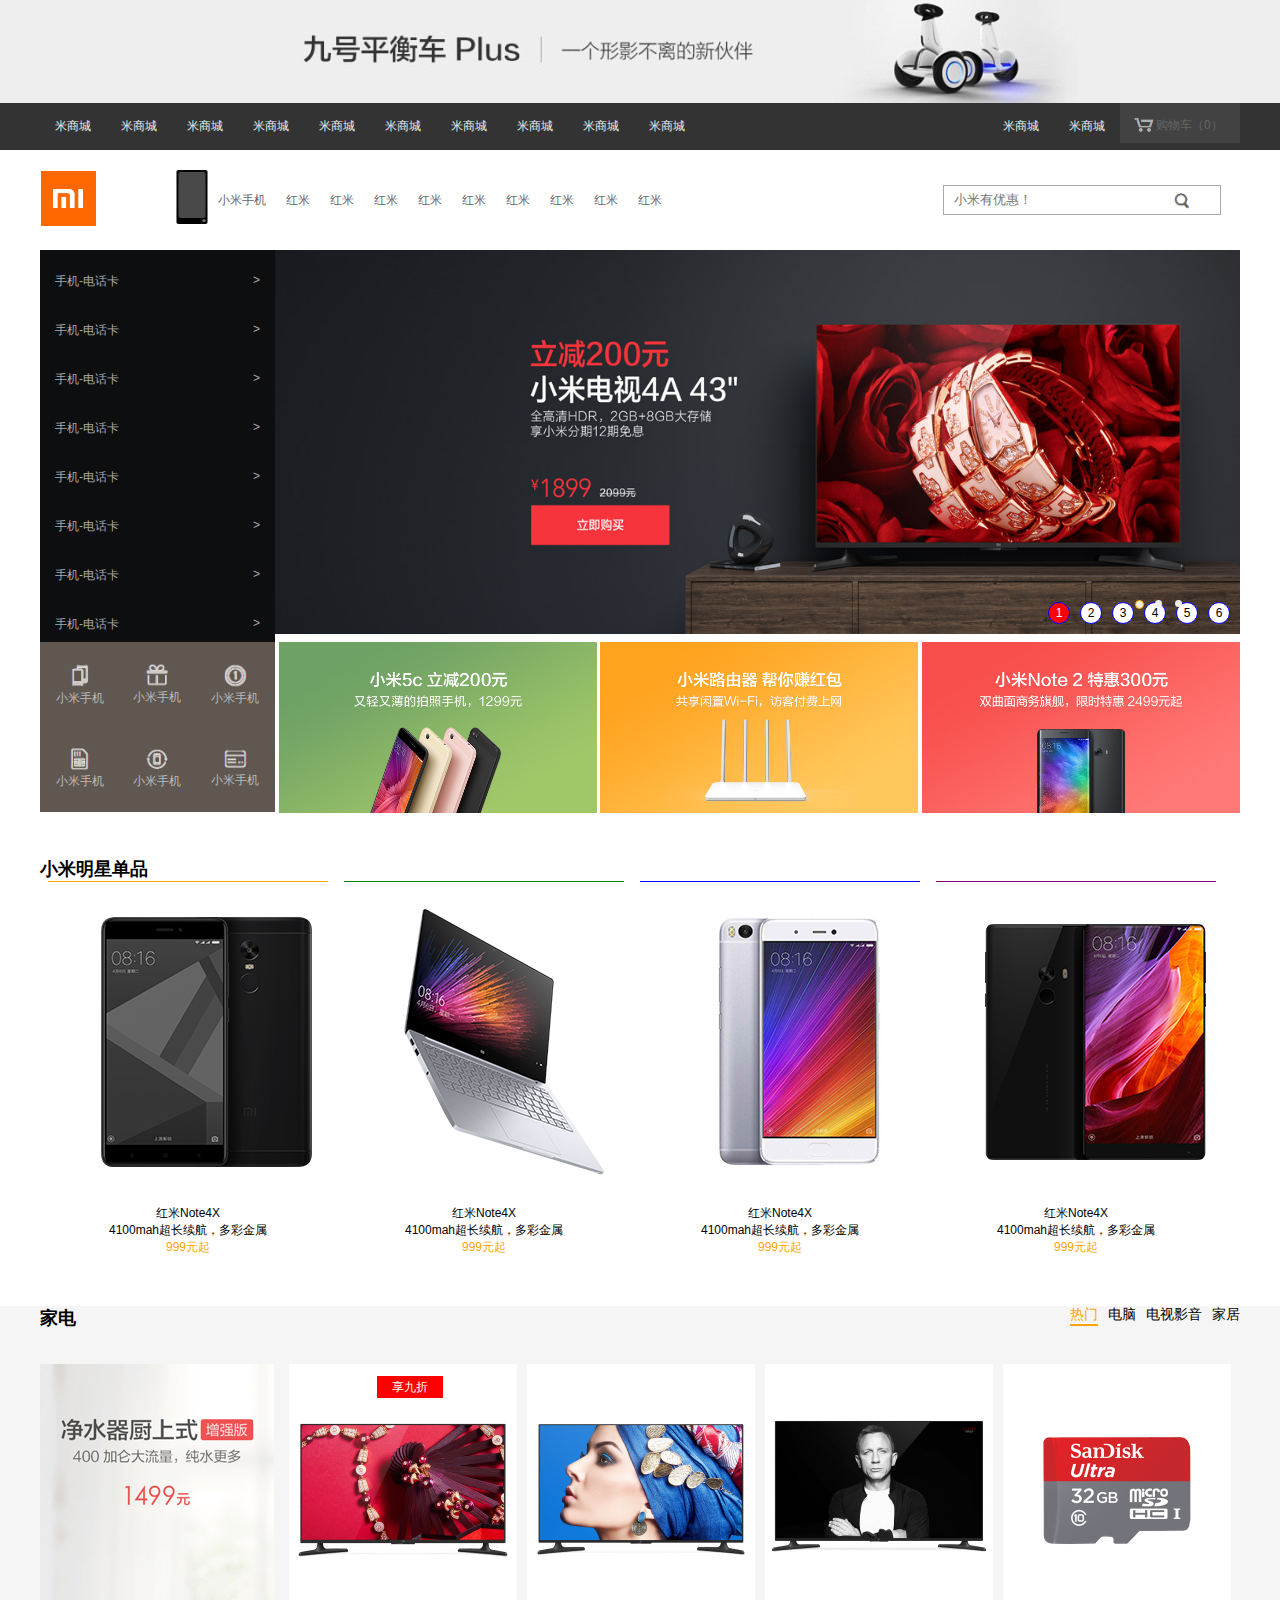
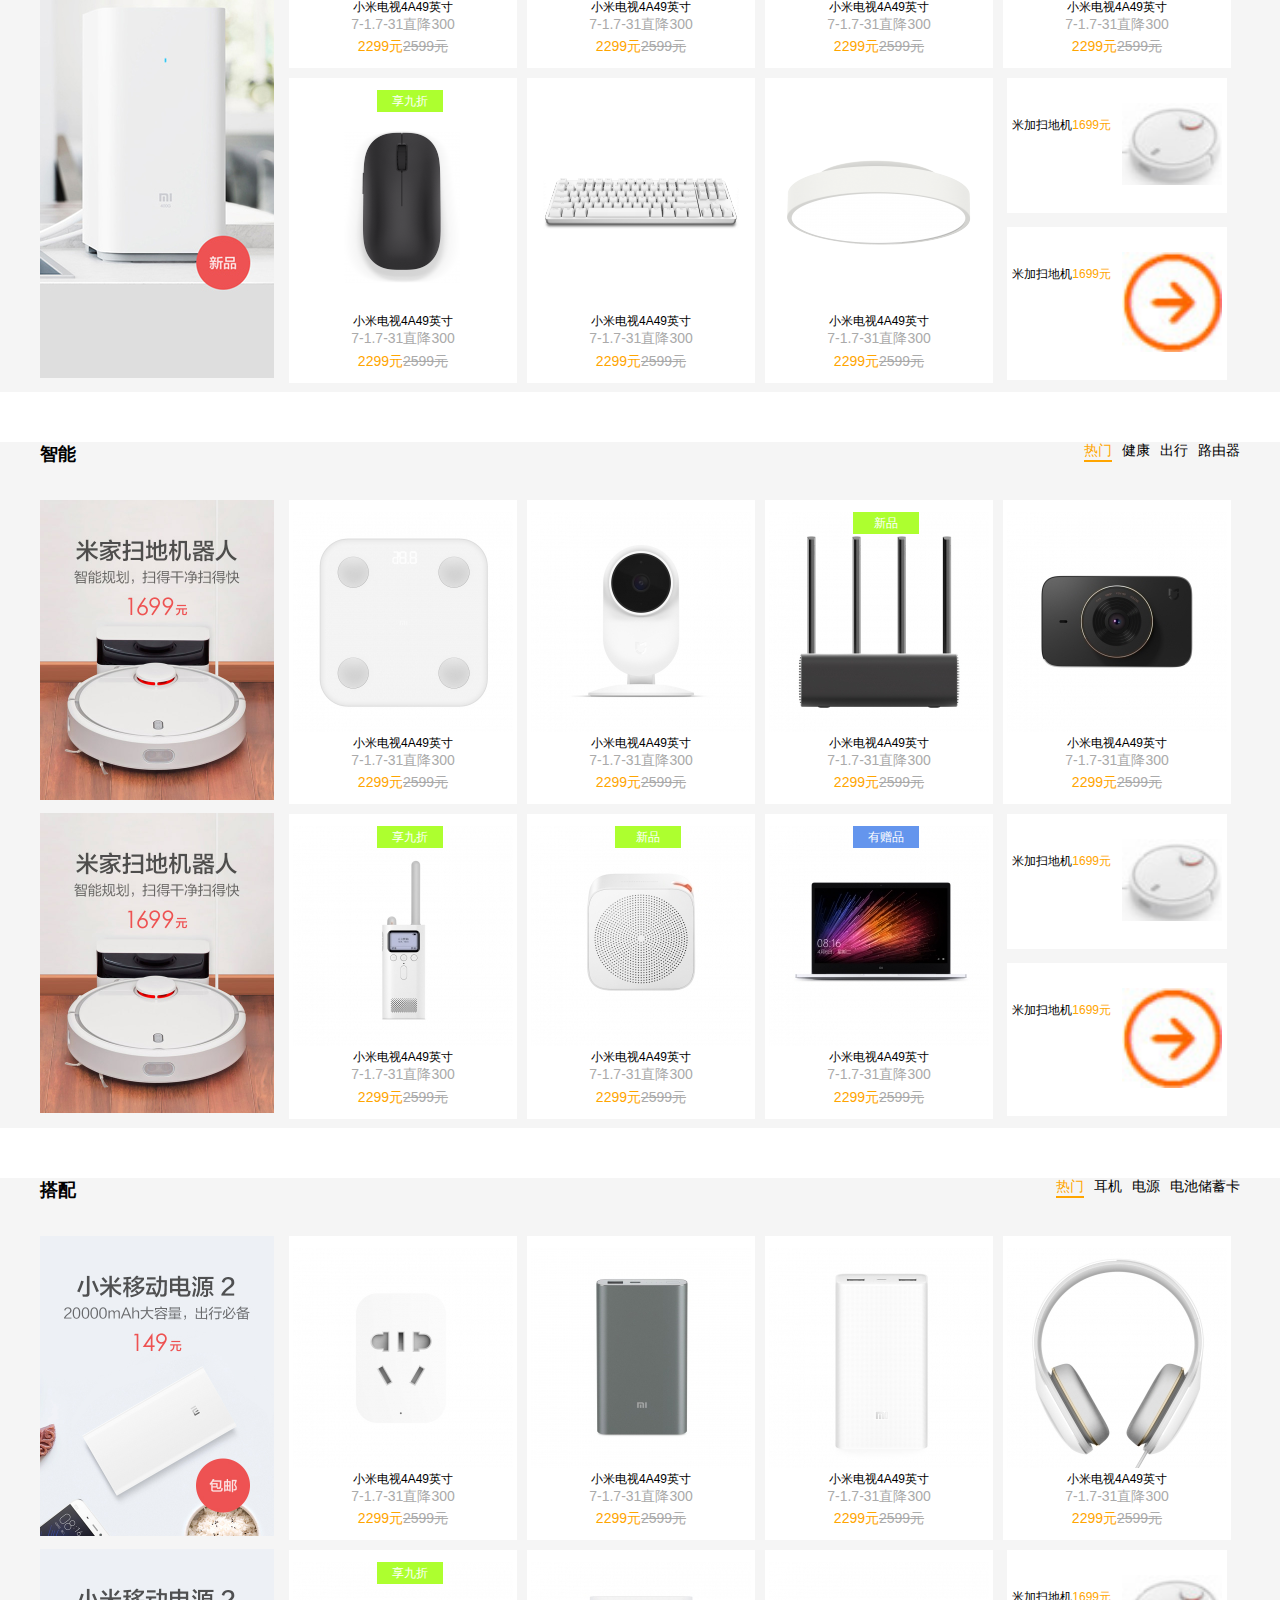
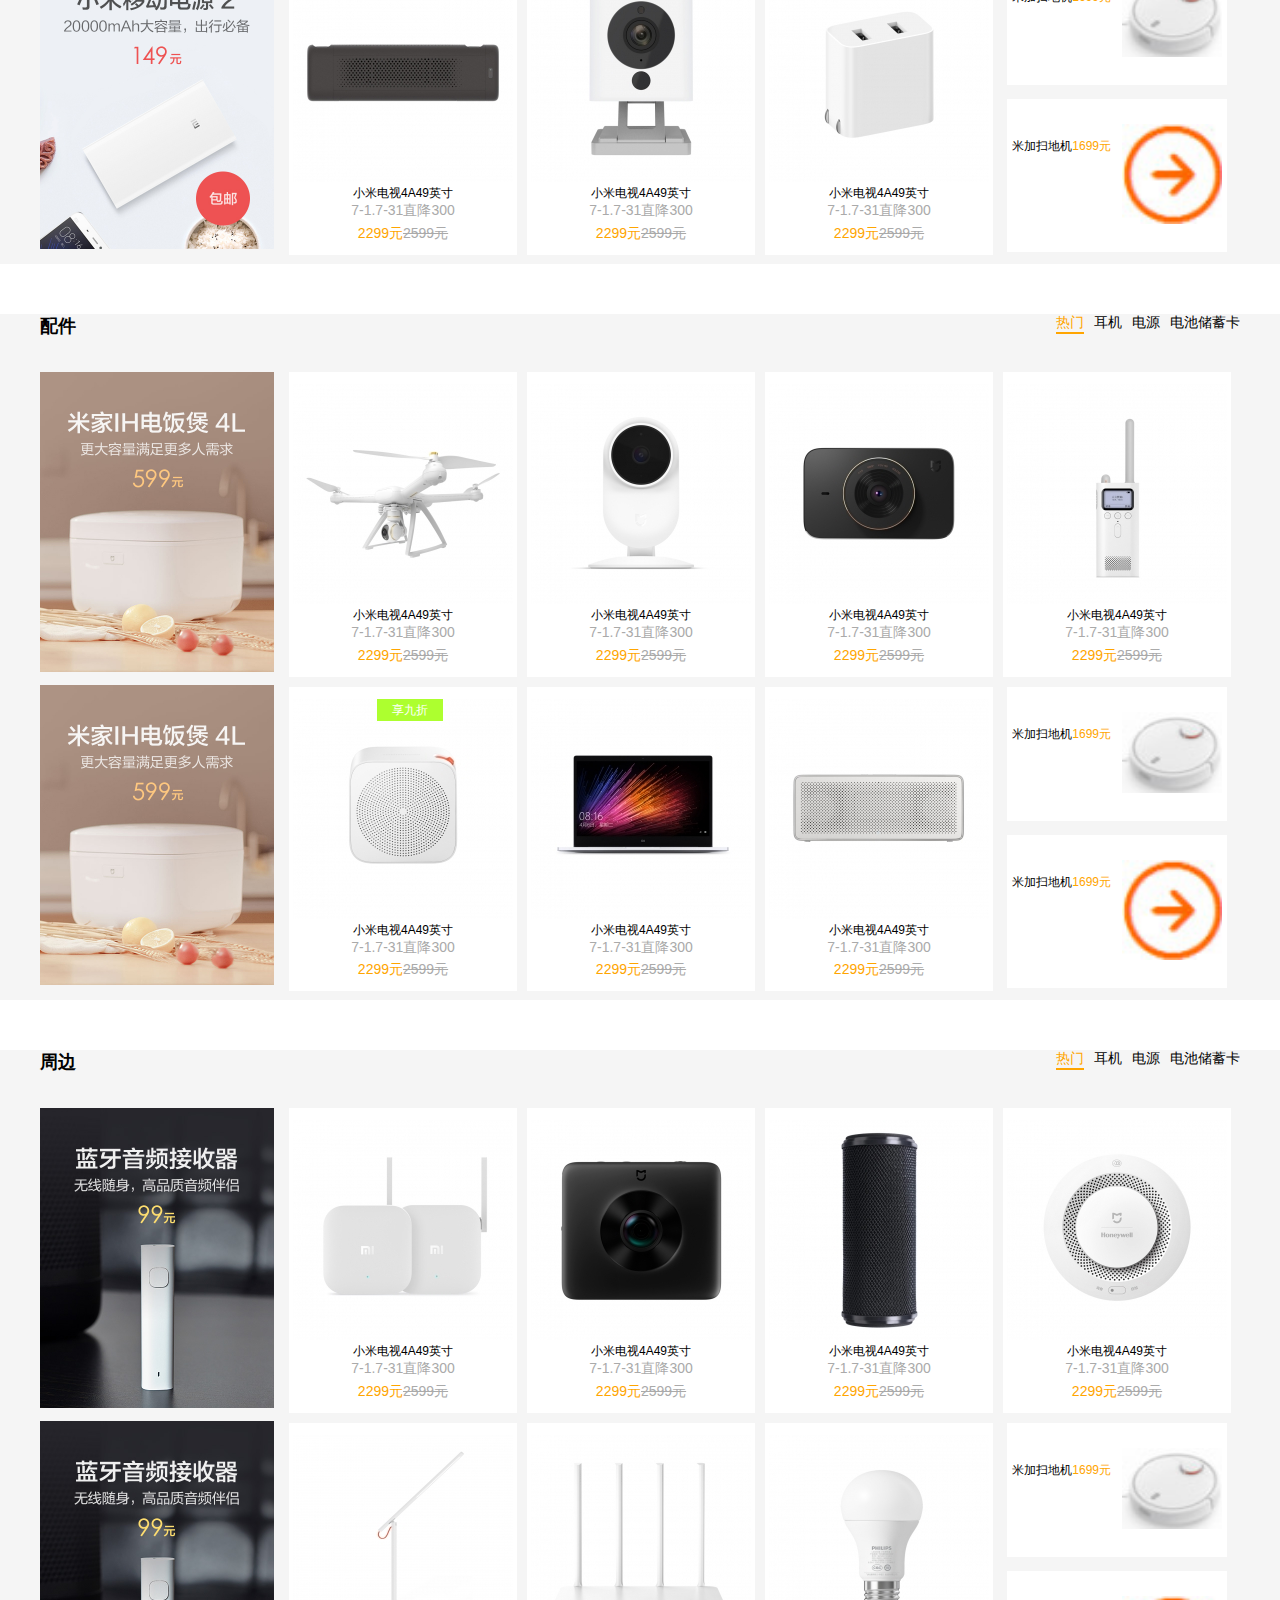
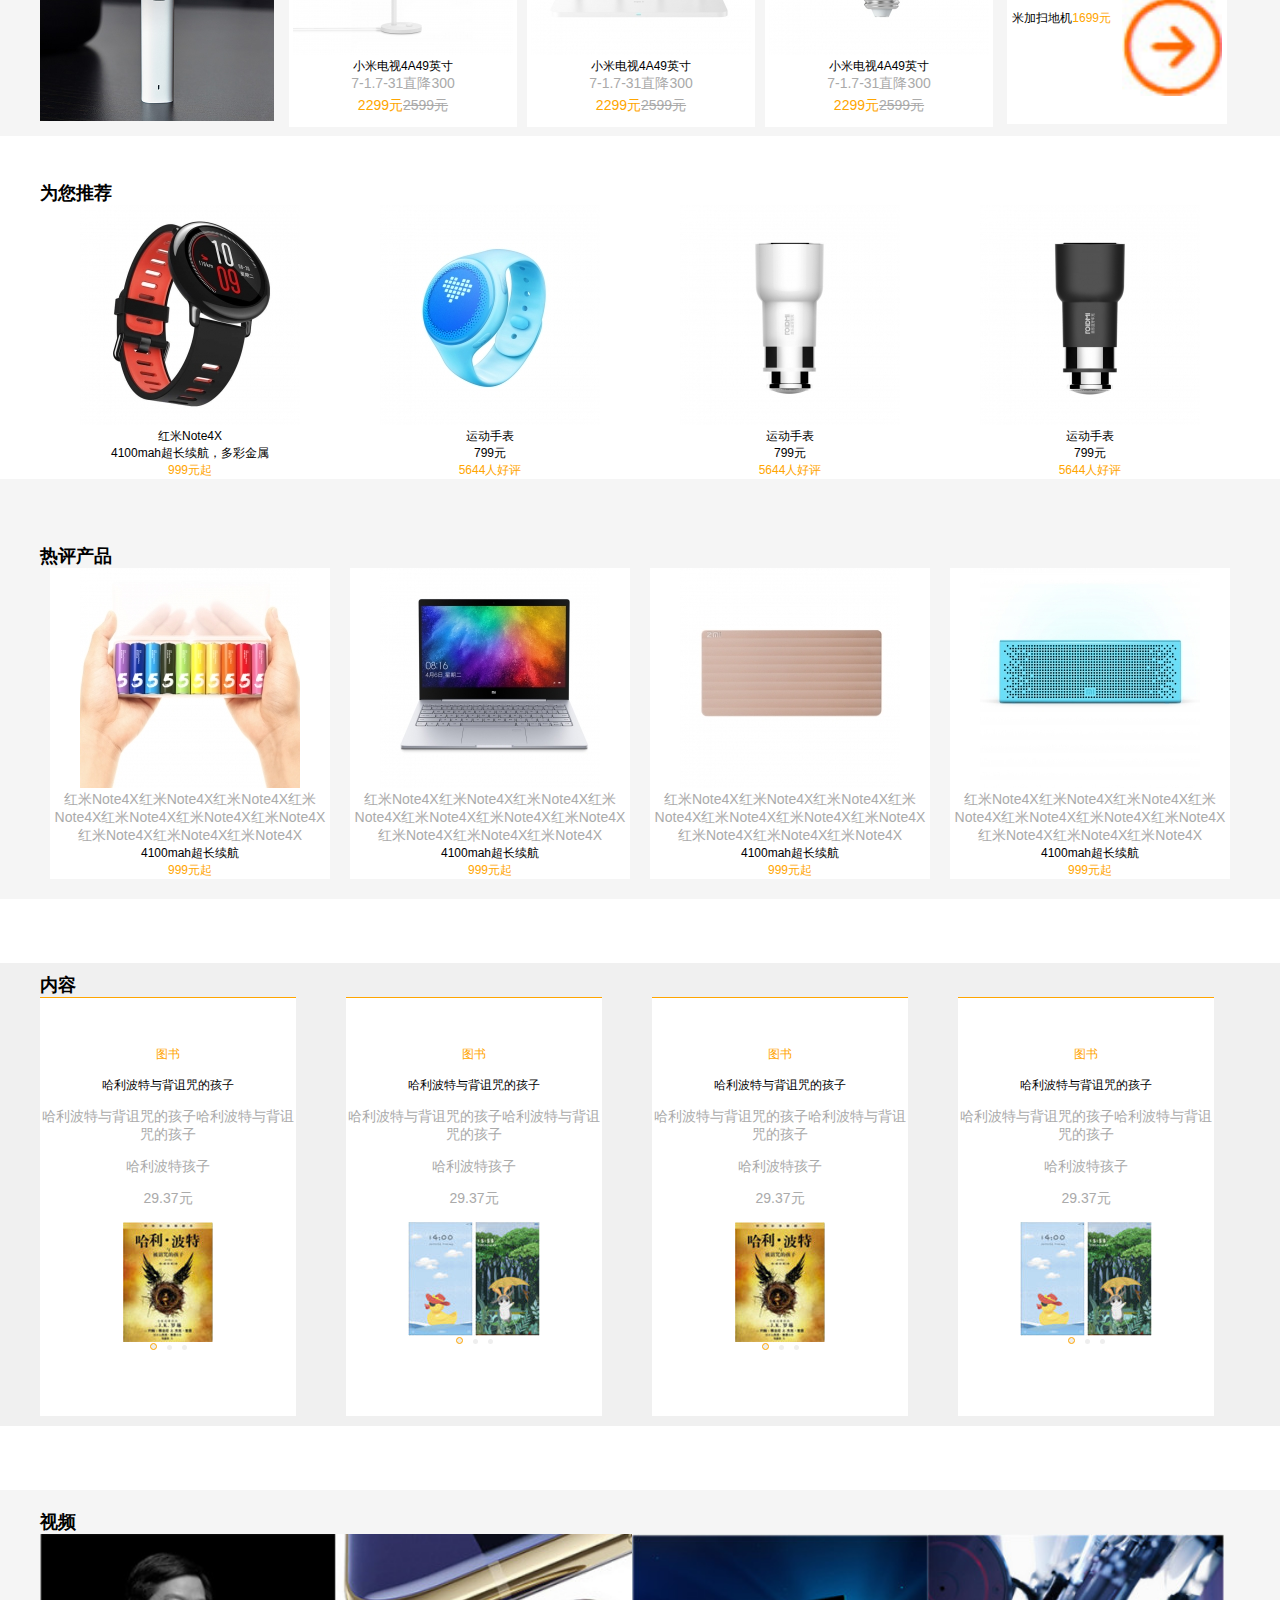
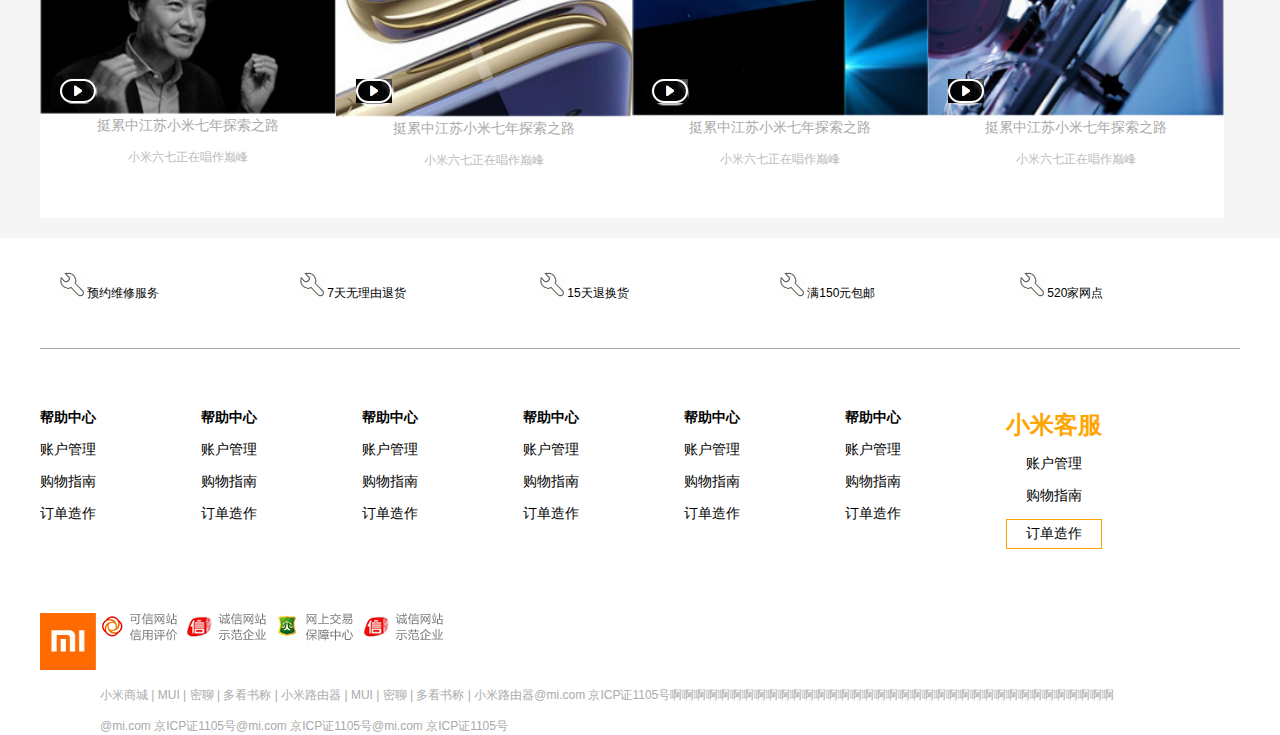
==== index.html @ 363d2497 "xjcxjc" ====
<!DOCTYPE html>
<html>
	<head>
		<meta charset="UTF-8">
		<title>item</title>
		<link rel="stylesheet" href="item-code.css" />
		<link rel="stylesheet" type="text/css" href="base.css"/>
		<script src="jquery-2.1.4.min.js"></script>
		<script src="xiaomi.js"></script>
		<style type="text/css">
			.yuan:after{
				display: block;
				clear: both;
				content: '';
				position: relative;
			}
			.sw:after{
				display: block;
				clear: both;
				content: '';
			}
			.car{
				width: 120px;
				height: 40px;
				float: right;
				background: #424242;
			}
			.car img,p{
				float: left;
				margin-top: 14px;
			}
			.car img{
				margin-left: 14px;
			}
			.car:after{
				display: block;
				clear: both;
				content: '';
			}
		</style>
	</head>
	<body>
		<div class="header">
			<a href=""><img src="img/tou.jpg" alt="" style="vertical-align: top;"/></a>
		</div>
		<nav class="nav">
			<div class="nav-a">
				<ul class="nav-ul">
					<li class="nav-ul-li">米商城</li>
					<li class="nav-ul-li">米商城</li>
					<li class="nav-ul-li">米商城</li>
					<li class="nav-ul-li">米商城</li>
					<li class="nav-ul-li">米商城</li>
					<li class="nav-ul-li">米商城</li>
					<li class="nav-ul-li">米商城</li>
					<li class="nav-ul-li">米商城</li>
					<li class="nav-ul-li">米商城</li>
					<li class="nav-ul-li">米商城</li>
					<a href="#">
								<div class="car">
									<img src="img/未标题-2.png"/>
									<p>购物车（0）</p>
									<div id="car_content" style="height: 0px;width:0px ;background-color: #424242;z-index: 999"></div>
								</div>
					</a>
					<li class="nav-ul-lia">米商城</li>
					<li class="nav-ul-lia">米商城</li>
					
				</ul>
			</div>
		</nav>
		<div class="logo">
			<div class="logo-a">
				<div class="logo-img">
					<img class="logo-img-a" src="img/logo.jpg" alt="" />
					<img class="logo-img-b" src="img/logoa.jpg" alt="" />
				</div>
				<div class="logo-ul">
					<ul class="logo-ul-t">
						<li class="logo-ul-li"><a href="">小米手机</a></li>
						<li class="logo-ul-li"><a href="">红米</a></li>
						<li class="logo-ul-li"><a href="">红米</a></li>
						<li class="logo-ul-li"><a href="">红米</a></li>
						<li class="logo-ul-li"><a href="">红米</a></li>
						<li class="logo-ul-li"><a href="">红米</a></li>
						<li class="logo-ul-li"><a href="">红米</a></li>
						<li class="logo-ul-li"><a href="">红米</a></li>
						<li class="logo-ul-li"><a href="">红米</a></li>
						<li class="logo-ul-li"><a href="">红米</a></li>
					</ul>
				</div>
				<div class="logo-inp">
					<input type="search" placeholder="小米有优惠！"/>
					<img src="img/fdj.jpg" alt="" />
				</div>
			</div>
		</div>
		<div class="banner">
			<div class="banner-a">
				<div class="banner-left">
					<ul class="banner-ul">
						<li class="banner-ul-li"><a href="">
							<p class="banner-p-a">手机-电话卡</p><p class="banner-p-b">></p></a>
			                 <div class="banner_menu_content" style="width: 240px;height: 383px;display: none;z-index: 610;position: absolute;left: 310px;top:249px;background: #fff; ">aaaaaaaaaaa</div>
						</li>
						<li class="banner-ul-li"><a href="">
							<p class="banner-p-a">手机-电话卡</p><p class="banner-p-b">></p></a>
							<div class="banner_menu_content" style="width: 240px;height: 383px;display: none;z-index: 610;position: absolute;left: 310px;top:249px;background: #fff; ">bbbbbbbbbbb</div>
						</li>
						<li class="banner-ul-li"><a href="">
							<p class="banner-p-a">手机-电话卡</p><p class="banner-p-b">></p></a>
							<div class="banner_menu_content" style="width: 240px;height: 383px;display: none;z-index: 610;position: absolute;left: 310px;top:249px;background: #fff; ">ccccccccc</div>
						</li>
						<li class="banner-ul-li"><a href="">
							<p class="banner-p-a">手机-电话卡</p><p class="banner-p-b">></p></a>
							<div class="banner_menu_content" style="width: 240px;height: 383px;display: none;z-index: 610;position: absolute;left: 310px;top:249px;background: #fff; ">ddddddddddddd</div>
						</li>
						<li class="banner-ul-li"><a href="">
							<p class="banner-p-a">手机-电话卡</p><p class="banner-p-b">></p></a>
							<div class="banner_menu_content" style="width: 240px;height: 383px;display: none;z-index: 610;position: absolute;left: 310px;top:249px;background: #fff; ">eeeeeeeeeee</div>
						</li>
						<li class="banner-ul-li"><a href="">
							<p class="banner-p-a">手机-电话卡</p><p class="banner-p-b">></p></a>
							<div class="banner_menu_content" style="width: 240px;height: 383px;display: none;z-index: 610;position: absolute;left: 310px;top:249px;background: #fff; ">fffffffffffffffff</div>
						</li>
						<li class="banner-ul-li"><a href="">
							<p class="banner-p-a">手机-电话卡</p><p class="banner-p-b">></p></a>
							<div class="banner_menu_content" style="width: 240px;height: 383px;display: none;z-index: 610;position: absolute;left: 310px;top:249px;background: #fff; ">ggggggggggggg</div>
						</li>
						<li class="banner-ul-li"><a href="">
							<p class="banner-p-a">手机-电话卡</p><p class="banner-p-b">></p></a>
							<div class="banner_menu_content" style="width: 240px;height: 383px;display: none;z-index: 610;position: absolute;left: 310px;top:249px;background: #fff; ">hhhhhhhhhhhhh</div>
						</li>
					</ul>
				</div>
				<div class="banner-right">
					<div class="box">
						<ul id="ul1">
					    	<li><a href="#"><img src="img/img1 (112).jpg"/></a></li>
					    	<li><a href="#"><img src="img/img1 (112).jpg"/></a></li>
					    	<li><a href="#"><img src="img/img1 (112).jpg"/></a></li>
					    	<li><a href="#"><img src="img/img1 (112).jpg"/></a></li>
					    	<li><a href="#"><img src="img/img1 (112).jpg"/></a></li>
					    	<li><a href="#"><img src="img/img1 (112).jpg"/></a></li>
					    </ul>
					    <ol id="ol1">
					    	<li class="active">1</li>
					    	<li>2</li>
					    	<li>3</li>
					    	<li>4</li>
					    	<li>5</li>
					    	<li>6</li>
					    </ol>
					</div>
					<ul class="sw">
						<a href=""><li class="sw-li" style="width:7px;height:7px;background: #eee;border-radius: 5px;float:left;position: absolute;left: 860px;top:350px;border:1px solid orange;"></li></a>
						<a href=""><li class="sw-li" style="width:7px;height:7px;background: #eee;border-radius: 5px;float:left;position: absolute;left: 880px;top:350px;"></li></a>
						<a href=""><li class="sw-li" style="width:7px;height:7px;background: #eee;border-radius: 5px;float:left;position: absolute;left: 900px;top:350px;"></li></a>
					</ul>
				</div>
			</div>
		</div>
		<div class="mi">
			<div class="mi-aa">
				<div class="mi-a">
					<table>
						<tr>
							<td>
								<figure>
									<img src="img/mi5c.jpg" alt="" />
									<figcaption>小米手机</figcaption>
								</figure>
							</td>
							<td>
								<figure>
									<img src="img/mi6c.jpg" alt="" />
									<figcaption>小米手机</figcaption>
								</figure>
							</td>
							<td>
								<figure>
									<img src="img/mi7c.jpg" alt="" />
									<figcaption>小米手机</figcaption>
								</figure>
							</td>
						</tr>
						<tr>
							<td>
								<figure>
									<img src="img/mi8c.jpg" alt="" />
									<figcaption>小米手机</figcaption>
								</figure>
							</td>
							<td>
								<figure>
									<img src="img/mi9c.jpg" alt="" />
									<figcaption>小米手机</figcaption>
								</figure>
							</td>
							<td>
								<figure>
									<img src="img/mi10c.jpg" alt="" />
									<figcaption>小米手机</figcaption>
								</figure>
							</td>
						</tr>
					</table>
				</div>
				<div class="mi-b">
					<img src="img/img1 (10).jpg" alt="" />
				</div>
				<div class="mi-b">
					<img src="img/img1 (13).jpg" alt="" />
				</div>
				<div class="mi-b">
					<img src="img/img1 (6).jpg" alt="" />
				</div>
			</div>
		</div>
		
		<div class="mistar">
			<div class="mistar-a">
				<h2>小米明星单品</h2>
				<div class="mistar-b">
					<figure class="mistar-fig">
						<img src="img/img1 (26).png" alt="" />
						<figcaption class="figa">红米Note4X</figcaption>
						<figcaption class="figb">4100mah超长续航，多彩金属</figcaption>
						<figcaption class="figc">999元起</figcaption>
					</figure>
					<figure class="mistar-figa">
						<img src="img/img1 (2).png" alt="" />
						<figcaption class="figa">红米Note4X</figcaption>
						<figcaption class="figb">4100mah超长续航，多彩金属</figcaption>
						<figcaption class="figc">999元起</figcaption>
					</figure>
					<figure class="mistar-figb">
						<img src="img/img1 (32).png" alt="" />
						<figcaption class="figa">红米Note4X</figcaption>
						<figcaption class="figb">4100mah超长续航，多彩金属</figcaption>
						<figcaption class="figc">999元起</figcaption>
					</figure>
					<figure class="mistar-figc">
						<img src="img/img1 (29).png" alt="" />
						<figcaption class="figa">红米Note4X</figcaption>
						<figcaption class="figb">4100mah超长续航，多彩金属</figcaption>
						<figcaption class="figc">999元起</figcaption>
					</figure>
				</div>
			</div>
		</div>
		
		<div class="jiadian">
			<div class="jiadian-a">
				<div class="jiadian-p">
					<h2>家电</h2>
					<ul class="jiadian-ul">
						<li class="jiadian-li">家居</li>
						<li class="jiadian-li">电视影音</li>
						<li class="jiadian-li">电脑</li>
						<li class="jiadian-lia">热门</li>
					</ul>
				</div>
				<div class="jiadian-contant">
					<div class="jiadian-left">
						<img src="img/img1 (7).jpg" alt="" />
					</div>
					<div class="jiadian-right">
						<ul>
							<li>
								<div class="xiang">享九折</div>
								<figure>
									<img src="img/img1 (9).png" alt="" />
									<figcaption class="jiadian-fa">小米电视4A49英寸</figcaption>
									<figcaption class="jiadian-fb">7-1.7-31直降300</figcaption>
									<figcaption class="jiadian-fc">2299元<s>2599元</s></figcaption>
								</figure>
							</li>
							<li>
								<figure>
									<img src="img/img1 (10).png" alt="" />
									<figcaption class="jiadian-fa">小米电视4A49英寸</figcaption>
									<figcaption class="jiadian-fb">7-1.7-31直降300</figcaption>
									<figcaption class="jiadian-fc">2299元<s>2599元</s></figcaption>
								</figure>
							</li>
							<li>
								<figure>
									<img src="img/img1 (11).png" alt="" />
									<figcaption class="jiadian-fa">小米电视4A49英寸</figcaption>
									<figcaption class="jiadian-fb">7-1.7-31直降300</figcaption>
									<figcaption class="jiadian-fc">2299元<s>2599元</s></figcaption>
								</figure>
							</li>
							<li>
								<figure>
									<img src="img/img1 (12).png" alt="" />
									<figcaption class="jiadian-fa">小米电视4A49英寸</figcaption>
									<figcaption class="jiadian-fb">7-1.7-31直降300</figcaption>
									<figcaption class="jiadian-fc">2299元<s>2599元</s></figcaption>
								</figure>
							</li>
						</ul>
						<ul>
							<li>
								<div class="xianga">享九折</div>
								<figure>
									<img src="img/img1 (14).png" alt="" />
									<figcaption class="jiadian-fa">小米电视4A49英寸</figcaption>
									<figcaption class="jiadian-fb">7-1.7-31直降300</figcaption>
									<figcaption class="jiadian-fc">2299元<s>2599元</s></figcaption>
								</figure>
							</li>
							<li>
								<figure>
									<img src="img/img1 (15).png" alt="" />
									<figcaption class="jiadian-fa">小米电视4A49英寸</figcaption>
									<figcaption class="jiadian-fb">7-1.7-31直降300</figcaption>
									<figcaption class="jiadian-fc">2299元<s>2599元</s></figcaption>
								</figure>
							</li>
							<li>
								<figure>
									<img src="img/img1 (16).png" alt="" />
									<figcaption class="jiadian-fa">小米电视4A49英寸</figcaption>
									<figcaption class="jiadian-fb">7-1.7-31直降300</figcaption>
									<figcaption class="jiadian-fc">2299元<s>2599元</s></figcaption>
								</figure>
							</li>
							<li style="background: #f5f5f5;">
								<div style="width:220px;display: flex;justify-content: space-around;background: white;padding:25px 0px;margin-top:-12px;">
									<div>
										<p>米加扫地机</p>
										<p style="color: orange;">1699元</p>
									</div>
									<div style="width:100px;">
										<img src="img/zya.jpg" alt="" style="width: 100%;"/>
									</div>
								</div>
								
								<div style="width:220px;display: flex;justify-content: space-around;margin-top:14px;background: white;padding:25px 0px;">
									<div>
										<p>米加扫地机</p>
										<p style="color: orange;">1699元</p>
									</div>
									<div style="width:100px;">
										<img src="img/zy.jpg" alt="" style="width: 100%;"/>
									</div>
								</div>
							</li>
						</ul>
					</div>
				</div>
			</div>
		</div>
		
		<div class="jiadian">
			<div class="jiadian-a">
				<div class="jiadian-p">
					<h2>智能</h2>
					<ul class="jiadian-ul">
						<li class="jiadian-li">路由器</li>
						<li class="jiadian-li">出行</li>
						<li class="jiadian-li">健康</li>
						<li class="jiadian-lia">热门</li>
					</ul>
				</div>
				<div class="jiadian-contant">
					<div class="jiadian-left">
						<ul>
							<li><img src="img/img1 (3).jpg" alt="" /></li>
							<li style="margin-top:10px;"><img src="img/img1 (3).jpg" alt="" /></li>
						</ul>
					</div>
					<div class="jiadian-right">
						<ul>
							<li>
								<figure>
									<img src="img/img1 (64).jpg" alt="" />
									<figcaption class="jiadian-fa">小米电视4A49英寸</figcaption>
									<figcaption class="jiadian-fb">7-1.7-31直降300</figcaption>
									<figcaption class="jiadian-fc">2299元<s>2599元</s></figcaption>
								</figure>
							</li>
							<li>
								<figure>
									<img src="img/img1 (65).jpg" alt="" />
									<figcaption class="jiadian-fa">小米电视4A49英寸</figcaption>
									<figcaption class="jiadian-fb">7-1.7-31直降300</figcaption>
									<figcaption class="jiadian-fc">2299元<s>2599元</s></figcaption>
								</figure>
							</li>
							<li>
								<div class="xiangb">新品</div>
								<figure>
									<img src="img/img1 (66).jpg" alt="" />
									<figcaption class="jiadian-fa">小米电视4A49英寸</figcaption>
									<figcaption class="jiadian-fb">7-1.7-31直降300</figcaption>
									<figcaption class="jiadian-fc">2299元<s>2599元</s></figcaption>
								</figure>
							</li>
							<li>
								<figure>
									<img src="img/img1 (68).jpg" alt="" />
									<figcaption class="jiadian-fa">小米电视4A49英寸</figcaption>
									<figcaption class="jiadian-fb">7-1.7-31直降300</figcaption>
									<figcaption class="jiadian-fc">2299元<s>2599元</s></figcaption>
								</figure>
							</li>
						</ul>
						<ul>
							<li>
								<div class="xianga">享九折</div>
								<figure>
									<img src="img/img1 (69).jpg" alt="" />
									<figcaption class="jiadian-fa">小米电视4A49英寸</figcaption>
									<figcaption class="jiadian-fb">7-1.7-31直降300</figcaption>
									<figcaption class="jiadian-fc">2299元<s>2599元</s></figcaption>
								</figure>
							</li>
							<li>
								<div class="xiangc">新品</div>
								<figure>
									<img src="img/img1 (70).jpg" alt="" />
									<figcaption class="jiadian-fa">小米电视4A49英寸</figcaption>
									<figcaption class="jiadian-fb">7-1.7-31直降300</figcaption>
									<figcaption class="jiadian-fc">2299元<s>2599元</s></figcaption>
								</figure>
							</li>
							<li>
								<div class="xiangd">有赠品</div>
								<figure>
									<img src="img/img1 (71).jpg" alt="" />
									<figcaption class="jiadian-fa">小米电视4A49英寸</figcaption>
									<figcaption class="jiadian-fb">7-1.7-31直降300</figcaption>
									<figcaption class="jiadian-fc">2299元<s>2599元</s></figcaption>
								</figure>
							</li>
							<li style="background: #f5f5f5;">
								<div style="width:220px;display: flex;justify-content: space-around;background: white;padding:25px 0px;margin-top:-12px;">
									<div>
										<p>米加扫地机</p>
										<p style="color: orange;">1699元</p>
									</div>
									<div style="width:100px;">
										<img src="img/zya.jpg" alt="" style="width: 100%;"/>
									</div>
								</div>
								
								<div style="width:220px;display: flex;justify-content: space-around;margin-top:14px;background: white;padding:25px 0px;">
									<div>
										<p>米加扫地机</p>
										<p style="color: orange;">1699元</p>
									</div>
									<div style="width:100px;">
										<a href=""><img src="img/zy.jpg" alt="" style="width: 100%;"/></a>
									</div>
								</div>
							</li>
						</ul>
					</div>
				</div>
			</div>
		</div>
		
		<div class="jiadian">
			<div class="jiadian-a">
				<div class="jiadian-p">
					<h2>搭配</h2>
					<ul class="jiadian-ul">
						<li class="jiadian-li">电池储蓄卡</li>
						<li class="jiadian-li">电源</li>
						<li class="jiadian-li">耳机</li>
						<li class="jiadian-lia">热门</li>
					</ul>
				</div>
				<div class="jiadian-contant">
					<div class="jiadian-left">
						<ul>
							<li><img src="img/img1 (5).jpg" alt="" /></li>
							<li style="margin-top:10px;"><img src="img/img1 (5).jpg" alt="" /></li>
						</ul>
					</div>
					<div class="jiadian-right">
						<ul>
							<li>
								<figure>
									<img src="img/img1 (54).jpg" alt="" />
									<figcaption class="jiadian-fa">小米电视4A49英寸</figcaption>
									<figcaption class="jiadian-fb">7-1.7-31直降300</figcaption>
									<figcaption class="jiadian-fc">2299元<s>2599元</s></figcaption>
								</figure>
							</li>
							<li>
								<figure>
									<img src="img/img1 (55).jpg" alt="" />
									<figcaption class="jiadian-fa">小米电视4A49英寸</figcaption>
									<figcaption class="jiadian-fb">7-1.7-31直降300</figcaption>
									<figcaption class="jiadian-fc">2299元<s>2599元</s></figcaption>
								</figure>
							</li>
							<li>
								
								<figure>
									<img src="img/img1 (56).jpg" alt="" />
									<figcaption class="jiadian-fa">小米电视4A49英寸</figcaption>
									<figcaption class="jiadian-fb">7-1.7-31直降300</figcaption>
									<figcaption class="jiadian-fc">2299元<s>2599元</s></figcaption>
								</figure>
							</li>
							<li>
								<figure>
									<img src="img/img1 (57).jpg" alt="" />
									<figcaption class="jiadian-fa">小米电视4A49英寸</figcaption>
									<figcaption class="jiadian-fb">7-1.7-31直降300</figcaption>
									<figcaption class="jiadian-fc">2299元<s>2599元</s></figcaption>
								</figure>
							</li>
						</ul>
						<ul>
							<li>
								<div class="xianga">享九折</div>
								<figure>
									<img src="img/img1 (59).jpg" alt="" />
									<figcaption class="jiadian-fa">小米电视4A49英寸</figcaption>
									<figcaption class="jiadian-fb">7-1.7-31直降300</figcaption>
									<figcaption class="jiadian-fc">2299元<s>2599元</s></figcaption>
								</figure>
							</li>
							<li>
								
								<figure>
									<img src="img/img1 (61).jpg" alt="" />
									<figcaption class="jiadian-fa">小米电视4A49英寸</figcaption>
									<figcaption class="jiadian-fb">7-1.7-31直降300</figcaption>
									<figcaption class="jiadian-fc">2299元<s>2599元</s></figcaption>
								</figure>
							</li>
							<li>
								
								<figure>
									<img src="img/img1 (62).jpg" alt="" />
									<figcaption class="jiadian-fa">小米电视4A49英寸</figcaption>
									<figcaption class="jiadian-fb">7-1.7-31直降300</figcaption>
									<figcaption class="jiadian-fc">2299元<s>2599元</s></figcaption>
								</figure>
							</li>
							<li style="background: #f5f5f5;">
								<div style="width:220px;display: flex;justify-content: space-around;background: white;padding:25px 0px;margin-top:-12px;">
									<div>
										<p>米加扫地机</p>
										<p style="color: orange;">1699元</p>
									</div>
									<div style="width:100px;">
										<img src="img/zya.jpg" alt="" style="width: 100%;"/>
									</div>
								</div>
								
								<div style="width:220px;display: flex;justify-content: space-around;margin-top:14px;background: white;padding:25px 0px;">
									<div>
										<p>米加扫地机</p>
										<p style="color: orange;">1699元</p>
									</div>
									<div style="width:100px;">
										<a href=""><img src="img/zy.jpg" alt="" style="width: 100%;"/></a>
									</div>
								</div>
							</li>
						</ul>
					</div>
				</div>
			</div>
		</div>
		
		<div class="jiadian">
			<div class="jiadian-a">
				<div class="jiadian-p">
					<h2>配件</h2>
					<ul class="jiadian-ul">
						<li class="jiadian-li">电池储蓄卡</li>
						<li class="jiadian-li">电源</li>
						<li class="jiadian-li">耳机</li>
						<li class="jiadian-lia">热门</li>
					</ul>
				</div>
				<div class="jiadian-contant">
					<div class="jiadian-left">
						<ul>
							<li><img src="img/img1 (4).jpg" alt="" /></li>
							<li style="margin-top:10px;"><img src="img/img1 (4).jpg" alt="" /></li>
						</ul>
					</div>
					<div class="jiadian-right">
						<ul>
							<li>
								<figure>
									<img src="img/img1 (63).jpg" alt="" />
									<figcaption class="jiadian-fa">小米电视4A49英寸</figcaption>
									<figcaption class="jiadian-fb">7-1.7-31直降300</figcaption>
									<figcaption class="jiadian-fc">2299元<s>2599元</s></figcaption>
								</figure>
							</li>
							<li>
								<figure>
									<img src="img/img1 (65).jpg" alt="" />
									<figcaption class="jiadian-fa">小米电视4A49英寸</figcaption>
									<figcaption class="jiadian-fb">7-1.7-31直降300</figcaption>
									<figcaption class="jiadian-fc">2299元<s>2599元</s></figcaption>
								</figure>
							</li>
							<li>
								
								<figure>
									<img src="img/img1 (68).jpg" alt="" />
									<figcaption class="jiadian-fa">小米电视4A49英寸</figcaption>
									<figcaption class="jiadian-fb">7-1.7-31直降300</figcaption>
									<figcaption class="jiadian-fc">2299元<s>2599元</s></figcaption>
								</figure>
							</li>
							<li>
								<figure>
									<img src="img/img1 (69).jpg" alt="" />
									<figcaption class="jiadian-fa">小米电视4A49英寸</figcaption>
									<figcaption class="jiadian-fb">7-1.7-31直降300</figcaption>
									<figcaption class="jiadian-fc">2299元<s>2599元</s></figcaption>
								</figure>
							</li>
						</ul>
						<ul>
							<li>
								<div class="xianga">享九折</div>
								<figure>
									<img src="img/img1 (70).jpg" alt="" />
									<figcaption class="jiadian-fa">小米电视4A49英寸</figcaption>
									<figcaption class="jiadian-fb">7-1.7-31直降300</figcaption>
									<figcaption class="jiadian-fc">2299元<s>2599元</s></figcaption>
								</figure>
							</li>
							<li>
								
								<figure>
									<img src="img/img1 (71).jpg" alt="" />
									<figcaption class="jiadian-fa">小米电视4A49英寸</figcaption>
									<figcaption class="jiadian-fb">7-1.7-31直降300</figcaption>
									<figcaption class="jiadian-fc">2299元<s>2599元</s></figcaption>
								</figure>
							</li>
							<li>
								
								<figure>
									<img src="img/img1 (73).jpg" alt="" />
									<figcaption class="jiadian-fa">小米电视4A49英寸</figcaption>
									<figcaption class="jiadian-fb">7-1.7-31直降300</figcaption>
									<figcaption class="jiadian-fc">2299元<s>2599元</s></figcaption>
								</figure>
							</li>
							<li style="background: #f5f5f5;">
								<div style="width:220px;display: flex;justify-content: space-around;background: white;padding:25px 0px;margin-top:-12px;">
									<div>
										<p>米加扫地机</p>
										<p style="color: orange;">1699元</p>
									</div>
									<div style="width:100px;">
										<img src="img/zya.jpg" alt="" style="width: 100%;"/>
									</div>
								</div>
								
								<div style="width:220px;display: flex;justify-content: space-around;margin-top:14px;background: white;padding:25px 0px;">
									<div>
										<p>米加扫地机</p>
										<p style="color: orange;">1699元</p>
									</div>
									<div style="width:100px;">
										<a href=""><img src="img/zy.jpg" alt="" style="width: 100%;"/></a>
									</div>
								</div>
							</li>
						</ul>
					</div>
				</div>
			</div>
		</div>
		
		<div class="jiadian">
			<div class="jiadian-a">
				<div class="jiadian-p">
					<h2>周边</h2>
					<ul class="jiadian-ul">
						<li class="jiadian-li">电池储蓄卡</li>
						<li class="jiadian-li">电源</li>
						<li class="jiadian-li">耳机</li>
						<li class="jiadian-lia">热门</li>
					</ul>
				</div>
				<div class="jiadian-contant">
					<div class="jiadian-left">
						<ul>
							<li><img src="img/img1 (11).jpg" alt="" /></li>
							<li style="margin-top:10px;"><img src="img/img1 (11).jpg" alt="" /></li>
						</ul>
					</div>
					<div class="jiadian-right">
						<ul>
							<li>
								<figure>
									<img src="img/img1 (74).jpg" alt="" />
									<figcaption class="jiadian-fa">小米电视4A49英寸</figcaption>
									<figcaption class="jiadian-fb">7-1.7-31直降300</figcaption>
									<figcaption class="jiadian-fc">2299元<s>2599元</s></figcaption>
								</figure>
							</li>
							<li>
								<figure>
									<img src="img/img1 (75).jpg" alt="" />
									<figcaption class="jiadian-fa">小米电视4A49英寸</figcaption>
									<figcaption class="jiadian-fb">7-1.7-31直降300</figcaption>
									<figcaption class="jiadian-fc">2299元<s>2599元</s></figcaption>
								</figure>
							</li>
							<li>
								
								<figure>
									<img src="img/img1 (76).jpg" alt="" />
									<figcaption class="jiadian-fa">小米电视4A49英寸</figcaption>
									<figcaption class="jiadian-fb">7-1.7-31直降300</figcaption>
									<figcaption class="jiadian-fc">2299元<s>2599元</s></figcaption>
								</figure>
							</li>
							<li>
								<figure>
									<img src="img/img1 (80).jpg" alt="" />
									<figcaption class="jiadian-fa">小米电视4A49英寸</figcaption>
									<figcaption class="jiadian-fb">7-1.7-31直降300</figcaption>
									<figcaption class="jiadian-fc">2299元<s>2599元</s></figcaption>
								</figure>
							</li>
						</ul>
						<ul>
							<li>
								
								<figure>
									<img src="img/img1 (81).jpg" alt="" />
									<figcaption class="jiadian-fa">小米电视4A49英寸</figcaption>
									<figcaption class="jiadian-fb">7-1.7-31直降300</figcaption>
									<figcaption class="jiadian-fc">2299元<s>2599元</s></figcaption>
								</figure>
							</li>
							<li>
								
								<figure>
									<img src="img/img1 (82).jpg" alt="" />
									<figcaption class="jiadian-fa">小米电视4A49英寸</figcaption>
									<figcaption class="jiadian-fb">7-1.7-31直降300</figcaption>
									<figcaption class="jiadian-fc">2299元<s>2599元</s></figcaption>
								</figure>
							</li>
							<li>
								
								<figure>
									<img src="img/img1 (83).jpg" alt="" />
									<figcaption class="jiadian-fa">小米电视4A49英寸</figcaption>
									<figcaption class="jiadian-fb">7-1.7-31直降300</figcaption>
									<figcaption class="jiadian-fc">2299元<s>2599元</s></figcaption>
								</figure>
							</li>
							<li style="background: #f5f5f5;">
								<div style="width:220px;display: flex;justify-content: space-around;background: white;padding:25px 0px;margin-top:-12px;">
									<div>
										<p>米加扫地机</p>
										<p style="color: orange;">1699元</p>
									</div>
									<div style="width:100px;">
										<img src="img/zya.jpg" alt="" style="width: 100%;"/>
									</div>
								</div>
								
								<div style="width:220px;display: flex;justify-content: space-around;margin-top:14px;background: white;padding:25px 0px;">
									<div>
										<p>米加扫地机</p>
										<p style="color: orange;">1699元</p>
									</div>
									<div style="width:100px;">
										<a href=""><img src="img/zy.jpg" alt="" style="width: 100%;"/></a>
									</div>
								</div>
							</li>
						</ul>
					</div>
				</div>
			</div>
		</div>
		
		<div class="mistara">
			<div class="mistara-a">
				<h2>为您推荐</h2>
				<div class="mistara-b">
					<figure class="mistara-fig">
						<img src="img/img1 (45).jpg" alt="" />
						<figcaption class="figa">红米Note4X</figcaption>
						<figcaption class="figb">4100mah超长续航，多彩金属</figcaption>
						<figcaption class="figc">999元起</figcaption>
					</figure>
					<figure class="mistara-figa">
						<img src="img/img1 (48).jpg" alt="" />
						<figcaption class="figa">运动手表</figcaption>
						<figcaption class="figb">799元</figcaption>
						<figcaption class="figc">5644人好评</figcaption>
					</figure>
					<figure class="mistara-figb">
						<img src="img/img1 (50).jpg" alt="" />
						<figcaption class="figa">运动手表</figcaption>
						<figcaption class="figb">799元</figcaption>
						<figcaption class="figc">5644人好评</figcaption>
					</figure>
					<figure class="mistara-figc">
						<img src="img/img1 (51).jpg" alt="" />
						<figcaption class="figa">运动手表</figcaption>
						<figcaption class="figb">799元</figcaption>
						<figcaption class="figc">5644人好评</figcaption>
					</figure>
				</div>
			</div>
		</div>
		
		<div class="mistara" style="background: #f5f5f5;padding:20px 0px;">
			<div class="mistara-a">
				<h2>热评产品</h2>
				<div class="mistara-b">
					<figure class="mistara-fig" style="background: white;text-align: center;">
						<img src="img/img1 (104).jpg" alt="" />
						<figcaption class="figa" style="color:#aaa;font-size: 14px;">红米Note4X红米Note4X红米Note4X红米Note4X红米Note4X红米Note4X红米Note4X红米Note4X红米Note4X红米Note4X</figcaption>
						<figcaption class="figb">4100mah超长续航</figcaption>
						<figcaption class="figc">999元起</figcaption>
					</figure>
					<figure class="mistara-figa" style="background: white;text-align: center;">
						<img src="img/img1 (85).jpg" alt="" />
						<figcaption class="figa" style="color:#aaa;font-size: 14px;">红米Note4X红米Note4X红米Note4X红米Note4X红米Note4X红米Note4X红米Note4X红米Note4X红米Note4X红米Note4X</figcaption>
						<figcaption class="figb">4100mah超长续航</figcaption>
						<figcaption class="figc">999元起</figcaption>
					</figure>
					<figure class="mistara-figb" style="background: white;text-align: center;">
						<img src="img/img1 (90).jpg" alt="" />
						<figcaption class="figa" style="color:#aaa;font-size: 14px;">红米Note4X红米Note4X红米Note4X红米Note4X红米Note4X红米Note4X红米Note4X红米Note4X红米Note4X红米Note4X</figcaption>
						<figcaption class="figb">4100mah超长续航</figcaption>
						<figcaption class="figc">999元起</figcaption>
					</figure>
					<figure class="mistara-figc" style="background: white;text-align: center;">
						<img src="img/img1 (98).jpg" alt="" />
						<figcaption class="figa" style="color:#aaa;font-size: 14px;">红米Note4X红米Note4X红米Note4X红米Note4X红米Note4X红米Note4X红米Note4X红米Note4X红米Note4X红米Note4X</figcaption>
						<figcaption class="figb">4100mah超长续航</figcaption>
						<figcaption class="figc">999元起</figcaption>
					</figure>
				</div>
			</div>
		</div>
		
		<div class="poter" style="background: #f0f0f0;">
			<div class="poter-a">
				<h2>内容</h2>
				<div class="poter-con">
					<figure class="potera" style="width:256px;height:418px;border-top:1px solid orange;text-align: center;background: white;">
						<figcaption style="color: orange;margin-top:48px;">图书</figcaption><br />
						<figcaption>哈利波特与背诅咒的孩子</figcaption><br />
						<figcaption style="font-size: 14px;color: #aaa;">哈利波特与背诅咒的孩子哈利波特与背诅咒的孩子</figcaption><br />
						<figcaption style="font-size: 14px;color: #aaa;">哈利波特孩子</figcaption><br />
						<figcaption style="font-size: 14px;color: #aaa;">29.37元</figcaption><br />
						<img src="img/potera.jpg" alt="" />
						<figcaption class="yuan">
							<li style="width:5px;height:5px;border-radius: 5px;background: #eee;border:1px solid orange;float: left;margin-left: 110px;margin-top:-2px;"></li>
							<li style="width:5px;height:5px;border-radius: 5px;background: #eee;float: left;margin-left: 10px;"></li>
							<li style="width:5px;height:5px;border-radius: 5px;background: #eee;float: left;margin-left: 10px;"></li>
						</figcaption>
					</figure>
					<figure class="potera" style="width:256px;height:418px;border-top:1px solid orange;text-align: center;background: white;margin-left: 50px;">
						<figcaption style="color: orange;margin-top:48px;">图书</figcaption><br />
						<figcaption>哈利波特与背诅咒的孩子</figcaption><br />
						<figcaption style="font-size: 14px;color: #aaa;">哈利波特与背诅咒的孩子哈利波特与背诅咒的孩子</figcaption><br />
						<figcaption style="font-size: 14px;color: #aaa;">哈利波特孩子</figcaption><br />
						<figcaption style="font-size: 14px;color: #aaa;">29.37元</figcaption><br />
						<img src="img/poterb.jpg" alt="" />
						<figcaption class="yuan">
							<li style="width:5px;height:5px;border-radius: 5px;background: #eee;border:1px solid orange;float: left;margin-left: 110px;margin-top:-2px;"></li>
							<li style="width:5px;height:5px;border-radius: 5px;background: #eee;float: left;margin-left: 10px;"></li>
							<li style="width:5px;height:5px;border-radius: 5px;background: #eee;float: left;margin-left: 10px;"></li>
						</figcaption>
					</figure>
					<figure class="potera" style="width:256px;height:418px;border-top:1px solid orange;text-align: center;background: white;margin-left: 50px;">
						<figcaption style="color: orange;margin-top:48px;">图书</figcaption><br />
						<figcaption>哈利波特与背诅咒的孩子</figcaption><br />
						<figcaption style="font-size: 14px;color: #aaa;">哈利波特与背诅咒的孩子哈利波特与背诅咒的孩子</figcaption><br />
						<figcaption style="font-size: 14px;color: #aaa;">哈利波特孩子</figcaption><br />
						<figcaption style="font-size: 14px;color: #aaa;">29.37元</figcaption><br />
						<img src="img/potera.jpg" alt="" />
						<figcaption class="yuan">
							<li style="width:5px;height:5px;border-radius: 5px;background: #eee;border:1px solid orange;float: left;margin-left: 110px;margin-top:-2px;"></li>
							<li style="width:5px;height:5px;border-radius: 5px;background: #eee;float: left;margin-left: 10px;"></li>
							<li style="width:5px;height:5px;border-radius: 5px;background: #eee;float: left;margin-left: 10px;"></li>
						</figcaption>
					</figure>
					<figure class="potera" style="width:256px;height:418px;border-top:1px solid orange;text-align: center;background: white;margin-left: 50px;">
						<figcaption style="color: orange;margin-top:48px;">图书</figcaption><br />
						<figcaption>哈利波特与背诅咒的孩子</figcaption><br />
						<figcaption style="font-size: 14px;color: #aaa;">哈利波特与背诅咒的孩子哈利波特与背诅咒的孩子</figcaption><br />
						<figcaption style="font-size: 14px;color: #aaa;">哈利波特孩子</figcaption><br />
						<figcaption style="font-size: 14px;color: #aaa;">29.37元</figcaption><br />
						<img src="img/poterb.jpg" alt="" />
						<figcaption class="yuan">
							<li style="width:5px;height:5px;border-radius: 5px;background: #eee;border:1px solid orange;float: left;margin-left: 110px;margin-top:-2px;"></li>
							<li style="width:5px;height:5px;border-radius: 5px;background: #eee;float: left;margin-left: 10px;"></li>
							<li style="width:5px;height:5px;border-radius: 5px;background: #eee;float: left;margin-left: 10px;"></li>
						</figcaption>
					</figure>
				</div>
			</div>
		</div>
		
		<div class="video" style="background: #f5f5f5;padding:20px 0px">
			<div class="video-a">
				<h2>视频</h2>
				<div class="video-con">
					<figure style="text-align: center;width:296px;height:284px;background: white; float:left;position: relative;">
						
						<img src="img/videoa.jpg" alt="" style="width:100%;"/><br />
						<figcaption style="font-size: 14px;color: #aaa;">挺累中江苏小米七年探索之路</figcaption><br />
						<figcaption style="font-size: 12px;color: #bbb;">小米六七正在唱作巅峰</figcaption>
						<a href=""><img src="img/video.jpg" alt="" style="position: absolute;left:20px;top:145px;"/></a>
					</figure>
					<figure style="text-align: center;width:296px;height:284px;background: white; float:left;position: relative;">
						<img src="img/videob.jpg" alt="" style="width:100%;"/><br />
						<figcaption style="font-size: 14px;color: #aaa;">挺累中江苏小米七年探索之路</figcaption><br />
						<figcaption style="font-size: 12px;color: #bbb;">小米六七正在唱作巅峰</figcaption>
						<a href=""><img src="img/video.jpg" alt="" style="position: absolute;left:20px;top:145px;"/></a>
					</figure>
					<figure style="text-align: center;width:296px;height:284px;background: white; float:left;position: relative;">
						<img src="img/videoc.jpg" alt="" style="width:100%;"/><br />
						<figcaption style="font-size: 14px;color: #aaa;">挺累中江苏小米七年探索之路</figcaption><br />
						<figcaption style="font-size: 12px;color: #bbb;">小米六七正在唱作巅峰</figcaption>
						<a href=""><img src="img/video.jpg" alt="" style="position: absolute;left:20px;top:145px;"/></a>
					</figure>
					<figure style="text-align: center;width:296px;height:284px;background: white; float:left;position: relative;">
						<img src="img/videod.jpg" alt="" style="width:100%;"/><br />
						<figcaption style="font-size: 14px;color: #aaa;">挺累中江苏小米七年探索之路</figcaption><br />
						<figcaption style="font-size: 12px;color: #bbb;">小米六七正在唱作巅峰</figcaption>
						<a href=""><img src="img/video.jpg" alt="" style="position: absolute;left:20px;top:145px;"/></a>
					</figure>
				</div>
			</div>
		</div>
		
		
		<div class="foot">
			<div class="foot-a">
				<ul class="foot-ul">
					<li class="foot-li">
						<img src="img/require.jpg" alt="" />
						<span>预约维修服务</span>
					</li>
					<li class="foot-li">
						<img src="img/require.jpg" alt="" />
						<span>7天无理由退货</span>
					</li>
					<li class="foot-li">
						<img src="img/require.jpg" alt="" />
						<span>15天退换货</span>
					</li>
					<li class="foot-li">
						<img src="img/require.jpg" alt="" />
						<span>满150元包邮</span>
					</li>
					<li class="foot-li">
						<img src="img/require.jpg" alt="" />
						<span>520家网点</span>
					</li>
				</ul>
				<div class="a">
					<ul class="help" style="margin-top:5%;float: left;">
						<li style="font-size: 14px;"><b>帮助中心</b></li><br />
						<li style="font-size: 14px;">账户管理</li><br />
						<li style="font-size: 14px;">购物指南</li><br />
						<li style="font-size: 14px;">订单造作</li>
					</ul>
					<ul class="help" style="margin-top:5%;float: left;margin-left: 105px;">
						<li style="font-size: 14px;"><b>帮助中心</b></li><br />
						<li style="font-size: 14px;">账户管理</li><br />
						<li style="font-size: 14px;">购物指南</li><br />
						<li style="font-size: 14px;">订单造作</li>
					</ul>
					<ul class="help" style="margin-top:5%;float: left;margin-left: 105px;">
						<li style="font-size: 14px;"><b>帮助中心</b></li><br />
						<li style="font-size: 14px;">账户管理</li><br />
						<li style="font-size: 14px;">购物指南</li><br />
						<li style="font-size: 14px;">订单造作</li>
					</ul>
					<ul class="help" style="margin-top:5%;float: left;margin-left: 105px;">
						<li style="font-size: 14px;"><b>帮助中心</b></li><br />
						<li style="font-size: 14px;">账户管理</li><br />
						<li style="font-size: 14px;">购物指南</li><br />
						<li style="font-size: 14px;">订单造作</li>
					</ul>
					<ul class="help" style="margin-top:5%;float: left;margin-left: 105px;">
						<li style="font-size: 14px;"><b>帮助中心</b></li><br />
						<li style="font-size: 14px;">账户管理</li><br />
						<li style="font-size: 14px;">购物指南</li><br />
						<li style="font-size: 14px;">订单造作</li>
					</ul>
					<ul class="help" style="margin-top:5%;float: left;margin-left: 105px;">
						<li style="font-size: 14px;"><b>帮助中心</b></li><br />
						<li style="font-size: 14px;">账户管理</li><br />
						<li style="font-size: 14px;">购物指南</li><br />
						<li style="font-size: 14px;">订单造作</li>
					</ul>
					<ul class="help" style="margin-top:5%;float: left;margin-left: 105px;">
						<li style="font-size: 24px;color: orange;text-align: center;"><b>小米客服</b></li><br />
						<li style="font-size: 14px;text-align: center;">账户管理</li><br />
						<li style="font-size: 14px;text-align: center;">购物指南</li><br />
						<li style="font-size: 14px;border:1px solid orange;padding:5px;text-align: center;">订单造作</li>
					</ul>
				</div>
			</div>
		</div>
		
		<div class="footer">
			<div class="footer-a">
				<div class="footer-logo" style="float: left;">
					<img src="img/footer-logo.jpg" alt="" />
				</div>
				<div class="footer-con" style="float: left;margin-left: 5%;">
					<p style="font-size: 12px;color: #aaa;">小米商城 | MUI | 密聊 | 多看书称 | 小米路由器 | MUI | 密聊 | 多看书称 | 小米路由器</p>
					<p style="font-size: 12px;color: #aaa;">@mi.com 京ICP证1105号啊啊啊啊啊啊啊啊啊啊啊啊啊啊啊啊啊啊啊啊啊啊啊啊啊啊啊啊啊啊啊啊啊啊啊啊啊</p>
					<p style="font-size: 12px;color: #aaa;">@mi.com 京ICP证1105号@mi.com 京ICP证1105号@mi.com 京ICP证1105号</p>
				</div>
				<div class="footer-xin" style="margin-left:55px;">
					<img src="img/img1 (23).png" alt="" />
					<img src="img/img1 (24).png" alt="" />
					<img src="img/img1 (25).png" alt="" />
					<img src="img/img1 (24).png" alt="" />
				</div>
			</div>
			<div class="foot-top"><a href="#">TOP</a></div>
		</div>
	</body>
</html>
---- item-code.css ----
* {
  margin: 0px;
  padding: 0px;
  list-style: none; }

.nav {
  background: #333; }
  .nav .nav-a {
    width: 1200px;
    margin: 0 auto; }
    .nav .nav-a .nav-ul-li {
      float: left;
      padding: 15px;
      color: #eee; }
    .nav .nav-a .nav-ul-lia {
      float: right;
      padding: 15px;
      color: #eee; }
      .nav .nav-a .nav-ul-lia a {
        float: right; }
    .nav .nav-a .nav-ul:after {
      display: block;
      clear: both;
      content: ''; }

.logo .logo-a {
  width: 1200px;
  height: 100px;
  margin: 0 auto; }
  .logo .logo-a .logo-img {
    width: 168px;
    margin-top: 20px;
    float: left; }
    .logo .logo-a .logo-img .logo-img-a {
      float: left; }
    .logo .logo-a .logo-img .logo-img-b {
      float: right; }
  .logo .logo-a .logo-ul {
    height: 80px;
    line-height: 80px;
    float: left; }
    .logo .logo-a .logo-ul .logo-ul-li {
      float: left;
      color: #666;
      padding: 10px; }
      .logo .logo-a .logo-ul .logo-ul-li a {
        text-decoration: none;
        color: #666; }
    .logo .logo-a .logo-ul .logo-ul-t:after {
      display: block;
      clear: both;
      content: ''; }
  .logo .logo-a .logo-inp {
    float: right;
    line-height: 100px; }
    .logo .logo-a .logo-inp input {
      width: 278px;
      height: 30px;
      border: 1px solid #aaa;
      padding: 10px; }
    .logo .logo-a .logo-inp img {
      position: relative;
      left: -50px;
      top: 5px; }

.logo-a:after {
  display: block;
  clear: both;
  content: ''; }

.banner .banner-a {
  width: 1200px;
  margin: 0 auto; }
  .banner .banner-a .banner-left {
    width: 235px;
    background: #0C0E10;
    color: #aaa;
    float: left; }
    .banner .banner-a .banner-left .banner-ul .banner-ul-li {
      padding: 9px 15px; }
      .banner .banner-a .banner-left .banner-ul .banner-ul-li .banner-p-a {
        float: left; }
      .banner .banner-a .banner-left .banner-ul .banner-ul-li .banner-p-b {
        float: right; }
      .banner .banner-a .banner-left .banner-ul .banner-ul-li a {
        text-decoration: none;
        color: #aaa; }
    .banner .banner-a .banner-left .banner-ul .banner-ul-li:after {
      display: block;
      clear: both;
      content: ''; }
  .banner .banner-a .banner-right {
    width: 965px;
    float: left;
    position: relative; }
    .banner .banner-a .banner-right .big-banner {
      width: 965px;
      height: 384px; }
    .banner .banner-a .banner-right .box {
      width: 965px;
      height: 384px;
      margin: 0px auto;
      position: relative;
      overflow: hidden; }
    .banner .banner-a .banner-right .box ul {
      position: absolute;
      top: 0;
      left: 0; }
    .banner .banner-a .banner-right .box ul li {
      width: 965px;
      height: 384px; }
    .banner .banner-a .banner-right .box ul li img {
      width: 100%;
      height: 100%; }
    .banner .banner-a .banner-right .box ol {
      position: absolute;
      right: 0;
      bottom: 10px; }
    .banner .banner-a .banner-right .box ol li {
      width: 20px;
      height: 20px;
      float: left;
      line-height: 20px;
      text-align: center;
      border: 1px solid blue;
      background: #fff;
      margin-right: 10px;
      border-radius: 50%;
      cursor: pointer; }
    .banner .banner-a .banner-right .box ol li.active {
      background: red;
      color: #fff; }
.banner .banner-a:after {
  display: block;
  clear: both;
  content: ''; }

.mi .mi-aa {
  width: 1200px;
  margin: 0 auto; }
  .mi .mi-aa .mi-a {
    float: left; }
    .mi .mi-aa .mi-a table {
      width: 235px;
      height: 170px;
      background: #5F5750; }
      .mi .mi-aa .mi-a table td {
        padding: 10px; }
      .mi .mi-aa .mi-a table figure {
        text-align: center;
        font-size: 12px;
        color: #bbb; }
.mi .mi-b {
  float: left;
  margin-left: 3.5px;
  width: 318px;
  height: 170px; }
  .mi .mi-b img {
    width: 100%; }

.mi-aa:after {
  display: block;
  clear: both;
  content: ''; }

.mistar .mistar-a {
  width: 1200px;
  margin: 0 auto;
  margin-top: 45px; }
  .mistar .mistar-a .mistar-b {
    display: flex;
    justify-content: space-around; }
  .mistar .mistar-a .mistar-fig {
    width: 280px;
    border-top: 1px solid orange;
    float: left;
    text-align: center; }
    .mistar .mistar-a .mistar-fig .figc {
      text-align: center;
      color: orange; }
  .mistar .mistar-a .mistar-figa {
    width: 280px;
    border-top: 1px solid green;
    float: left;
    text-align: center; }
    .mistar .mistar-a .mistar-figa .figc {
      text-align: center;
      color: orange; }
  .mistar .mistar-a .mistar-figb {
    width: 280px;
    border-top: 1px solid blue;
    float: left;
    text-align: center; }
    .mistar .mistar-a .mistar-figb .figc {
      text-align: center;
      color: orange; }
  .mistar .mistar-a .mistar-figc {
    width: 280px;
    border-top: 1px solid purple;
    float: left;
    text-align: center; }
    .mistar .mistar-a .mistar-figc .figc {
      text-align: center;
      color: orange; }
.mistar .mistar-b:after {
  display: block;
  clear: both;
  content: ''; }

.jiadian {
  margin-top: 50px;
  background: #f5f5f5; }
  .jiadian .jiadian-a {
    width: 1200px;
    margin: 0 auto; }
    .jiadian .jiadian-a .jiadian-p h2 {
      float: left; }
    .jiadian .jiadian-a .jiadian-p ul {
      float: right;
      list-style: none;
      font-size: 14px; }
      .jiadian .jiadian-a .jiadian-p ul li {
        float: right;
        margin-left: 10px; }
        .jiadian .jiadian-a .jiadian-p ul li .vr-img {
          width: 164px; }
          .jiadian .jiadian-a .jiadian-p ul li .vr-img img {
            width: 100%; }
        .jiadian .jiadian-a .jiadian-p ul li .vr:after {
          display: block;
          clear: both;
          content: ''; }
      .jiadian .jiadian-a .jiadian-p ul .jiadian-lia {
        color: orange;
        border-bottom: 2px solid orange; }
    .jiadian .jiadian-a .jiadian-p ul:after {
      display: block;
      clear: both;
      content: ''; }
    .jiadian .jiadian-a .jiadian-p:after {
      display: block;
      clear: both;
      content: ''; }
    .jiadian .jiadian-a .jiadian-contant {
      margin-top: 2%; }
      .jiadian .jiadian-a .jiadian-contant .jiadian-left {
        margin-top: 10px;
        float: left; }
        .jiadian .jiadian-a .jiadian-contant .jiadian-left ul li {
          width: 234px; }
          .jiadian .jiadian-a .jiadian-contant .jiadian-left ul li img {
            width: 100%; }
      .jiadian .jiadian-a .jiadian-contant .jiadian-right {
        float: left;
        margin-left: 5px; }
        .jiadian .jiadian-a .jiadian-contant .jiadian-right ul {
          margin-top: 10px; }
          .jiadian .jiadian-a .jiadian-contant .jiadian-right ul li {
            background: white;
            margin-left: 10px;
            padding: 12px 4px;
            float: left;
            position: relative; }
            .jiadian .jiadian-a .jiadian-contant .jiadian-right ul li .xiang {
              width: 66px;
              height: 22px;
              background: red;
              color: white;
              position: absolute;
              text-align: center;
              line-height: 22px;
              left: 88px;
              font-size: 12px; }
            .jiadian .jiadian-a .jiadian-contant .jiadian-right ul li .xianga {
              width: 66px;
              height: 22px;
              background: greenyellow;
              color: white;
              position: absolute;
              text-align: center;
              line-height: 22px;
              left: 88px;
              font-size: 12px; }
            .jiadian .jiadian-a .jiadian-contant .jiadian-right ul li .xiangb {
              width: 66px;
              height: 22px;
              background: greenyellow;
              color: white;
              position: absolute;
              text-align: center;
              line-height: 22px;
              left: 88px;
              font-size: 12px; }
            .jiadian .jiadian-a .jiadian-contant .jiadian-right ul li .xiangc {
              width: 66px;
              height: 22px;
              background: greenyellow;
              color: white;
              position: absolute;
              text-align: center;
              line-height: 22px;
              left: 88px;
              font-size: 12px; }
            .jiadian .jiadian-a .jiadian-contant .jiadian-right ul li .xiangd {
              width: 66px;
              height: 22px;
              background: cornflowerblue;
              color: white;
              position: absolute;
              text-align: center;
              line-height: 22px;
              left: 88px;
              font-size: 12px; }
            .jiadian .jiadian-a .jiadian-contant .jiadian-right ul li figure {
              text-align: center; }
              .jiadian .jiadian-a .jiadian-contant .jiadian-right ul li figure .jiadian-fb {
                font-size: 14px;
                color: #aaa; }
              .jiadian .jiadian-a .jiadian-contant .jiadian-right ul li figure .jiadian-fc {
                font-size: 14px;
                margin-top: 2%;
                color: orange; }
                .jiadian .jiadian-a .jiadian-contant .jiadian-right ul li figure .jiadian-fc s {
                  color: #aaa; }
        .jiadian .jiadian-a .jiadian-contant .jiadian-right ul:after {
          display: block;
          clear: both;
          content: ''; }
    .jiadian .jiadian-a .jiadian-contant:after {
      display: block;
      clear: both;
      content: ''; }

.mistara .mistara-a {
  width: 1200px;
  margin: 0 auto;
  margin-top: 45px; }
  .mistara .mistara-a .mistara-b {
    display: flex;
    justify-content: space-around; }
  .mistara .mistara-a .mistara-fig {
    width: 280px;
    float: left;
    text-align: center; }
    .mistara .mistara-a .mistara-fig .figa {
      text-align: center; }
    .mistara .mistara-a .mistara-fig .figb {
      text-align: center; }
    .mistara .mistara-a .mistara-fig .figc {
      text-align: center;
      color: orange; }
  .mistara .mistara-a .mistara-figa {
    width: 280px;
    text-align: center;
    float: left; }
    .mistara .mistara-a .mistara-figa .figa {
      text-align: center; }
    .mistara .mistara-a .mistara-figa .figb {
      text-align: center; }
    .mistara .mistara-a .mistara-figa .figc {
      text-align: center;
      color: orange; }
  .mistara .mistara-a .mistara-figb {
    width: 280px;
    float: left;
    text-align: center; }
    .mistara .mistara-a .mistara-figb .figa {
      text-align: center; }
    .mistara .mistara-a .mistara-figb .figb {
      text-align: center; }
    .mistara .mistara-a .mistara-figb .figc {
      text-align: center;
      color: orange; }
  .mistara .mistara-a .mistara-figc {
    width: 280px;
    float: left;
    text-align: center; }
    .mistara .mistara-a .mistara-figc .figa {
      text-align: center; }
    .mistara .mistara-a .mistara-figc .figb {
      text-align: center; }
    .mistara .mistara-a .mistara-figc .figc {
      text-align: center;
      color: orange; }
.mistara .mistar-b:after {
  display: block;
  clear: both;
  content: ''; }

.poter {
  margin-top: 5%;
  padding: 10px 0px; }
  .poter .poter-a {
    width: 1200px;
    margin: 0 auto; }
    .poter .poter-a .poter-con .potera {
      float: left; }
    .poter .poter-a .poter-con:after {
      display: block;
      clear: both;
      content: ''; }

.video {
  margin-top: 5%; }
  .video .video-a {
    width: 1200px;
    margin: 0 auto; }
  .video .video-con:after {
    display: block;
    clear: both;
    content: ''; }

.foot .foot-a {
  width: 1200px;
  margin: 0 auto; }
  .foot .foot-a .foot-ul {
    border-bottom: 1px solid #aaa; }
  .foot .foot-a .foot-li {
    width: 200px;
    height: 80px;
    line-height: 80px;
    float: left;
    padding: 15px 20px; }
  .foot .foot-a .foot-ul:after {
    display: block;
    clear: both;
    content: ''; }
.foot .a:after {
  display: block;
  clear: both;
  content: ''; }

.footer {
  margin-top: 5%;
  position: relative; }
  .footer .footer-a {
    width: 1200px;
    margin: 0 auto; }
  .footer .footer-a:after {
    display: block;
    clear: both;
    content: ''; }
  .footer .foot-top {
    width: 50px;
    height: 50px;
    background: #6E6F73;
    color: white;
    text-align: center;
    line-height: 40px;
    border-radius: 7px;
    position: fixed;
    z-index: 999;
    right: 10px;
    cursor: pointer;
    bottom: 10px;
    display: none; }
    .footer .foot-top a {
      text-decoration: none;
      color: white; }

/*# sourceMappingURL=item-code.css.map */
---- base.css ----
@charset "utf-8";
/* CSS layout */

/* 默认样式 */
html{overflow-y:scroll;}
body,div,ul,li,span,img,input,form{ margin:0; padding:0;}
body,p,h1,h2,h3,h4,h5,h6,ul,ol,dl,li,dd{ margin:0;}
ul,ol,{padding:0;}

body{ font-size:12px;font-family:"冬青黑体简体中文","微软雅黑","宋体",Arial,sans-serif;}
a{ text-decoration:none; color:#666666; }
li{ list-style:none; }
img{ border:none 0;}
input{ outline:none; border:none; background:none;}
input,textarea,select{ margin:0; }					
input,textarea{ padding:0;}
input::-ms-clear{display:none;}

.orange-color{color:#ff4400;}

/* 浮动公共样式 */
.left{ float:left; _display:inline;}
.right{ float:right;  _display:inline;}
.clear:after{ display:block; content:''; clear:both;}
.clear{ zoom:1;}
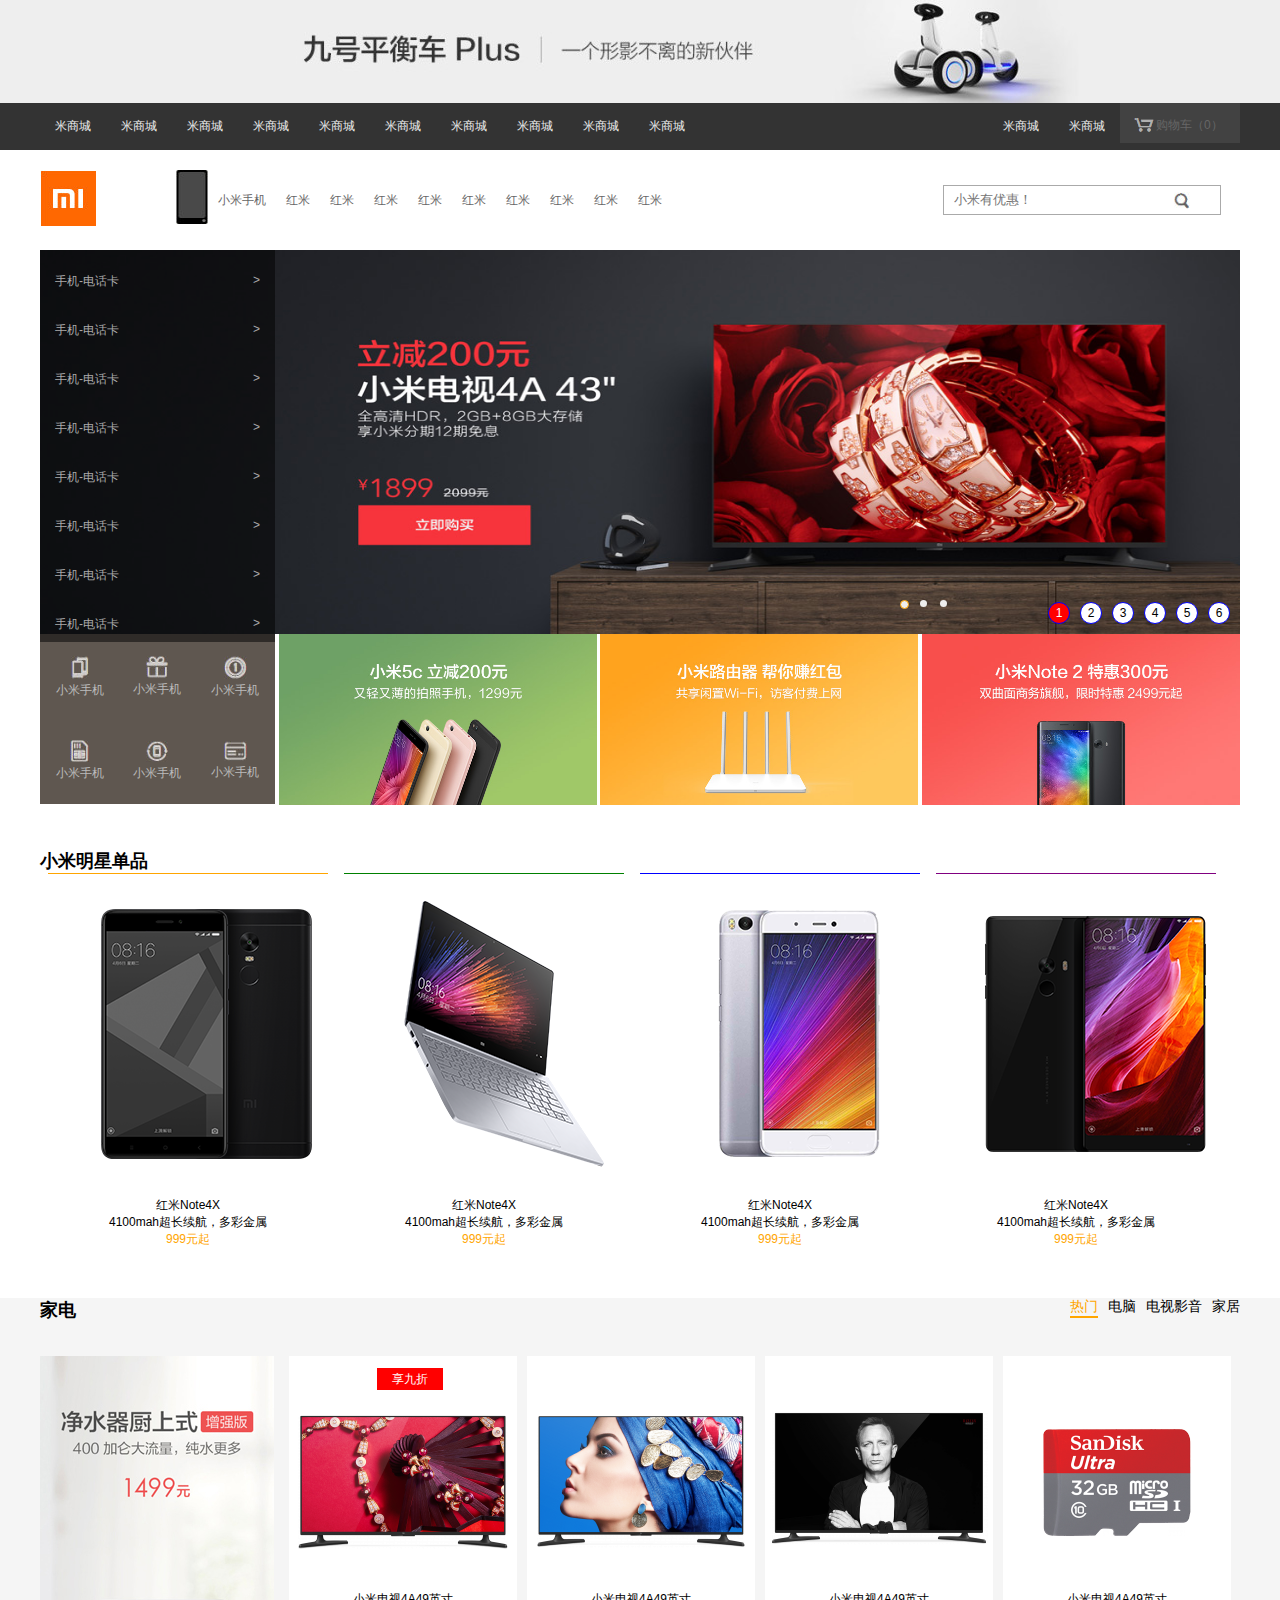
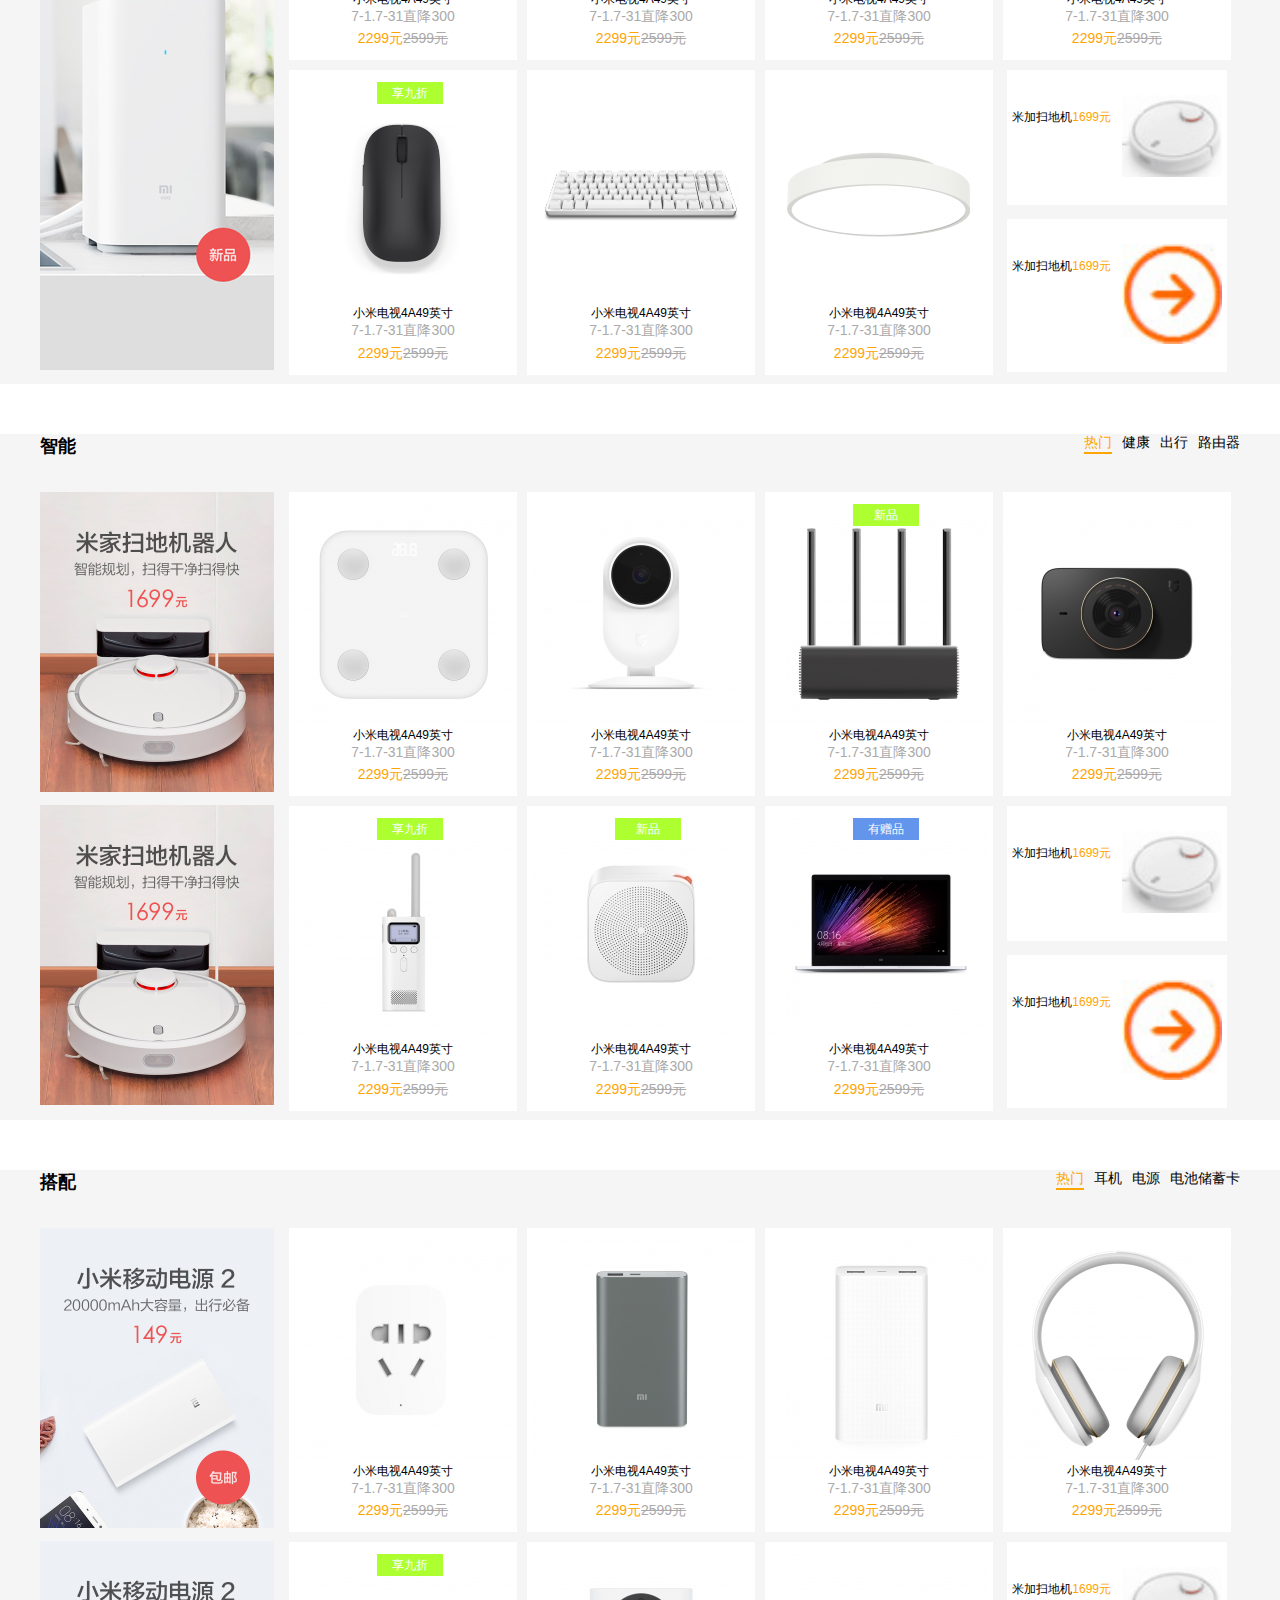
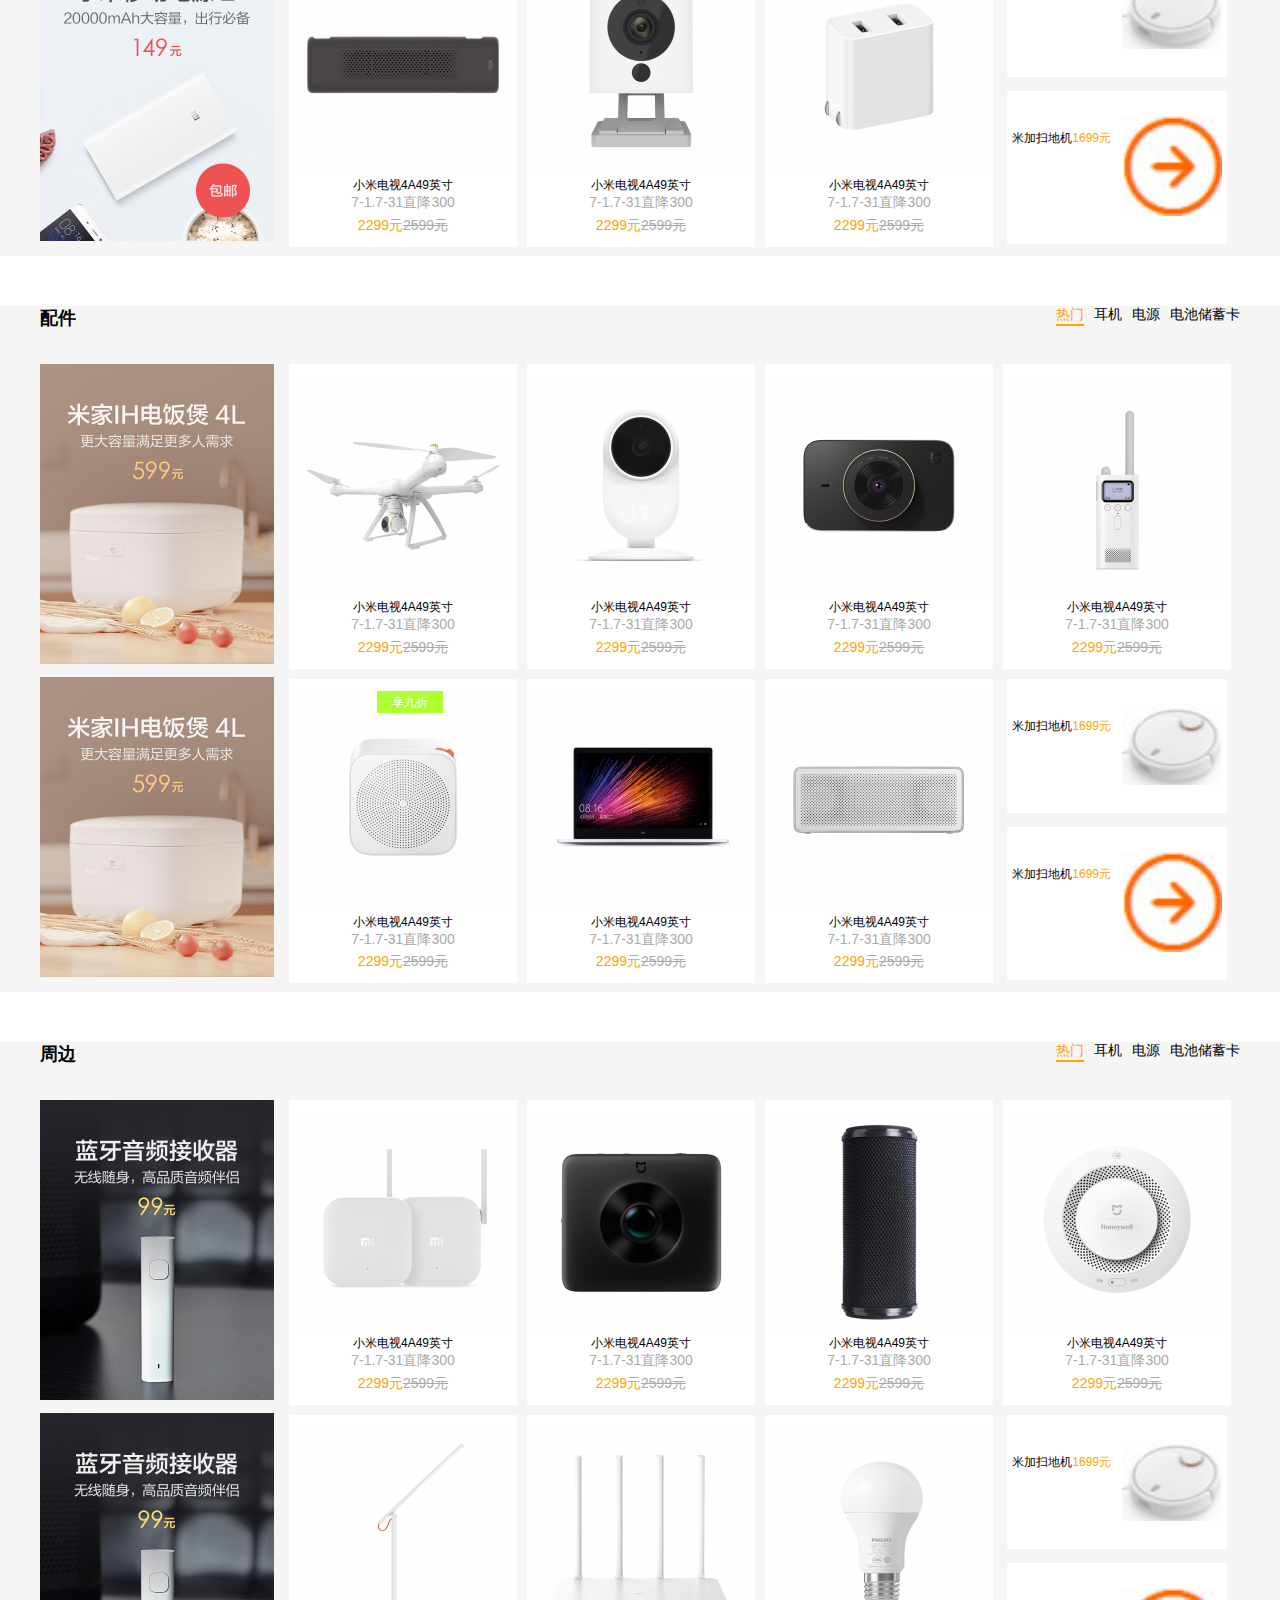
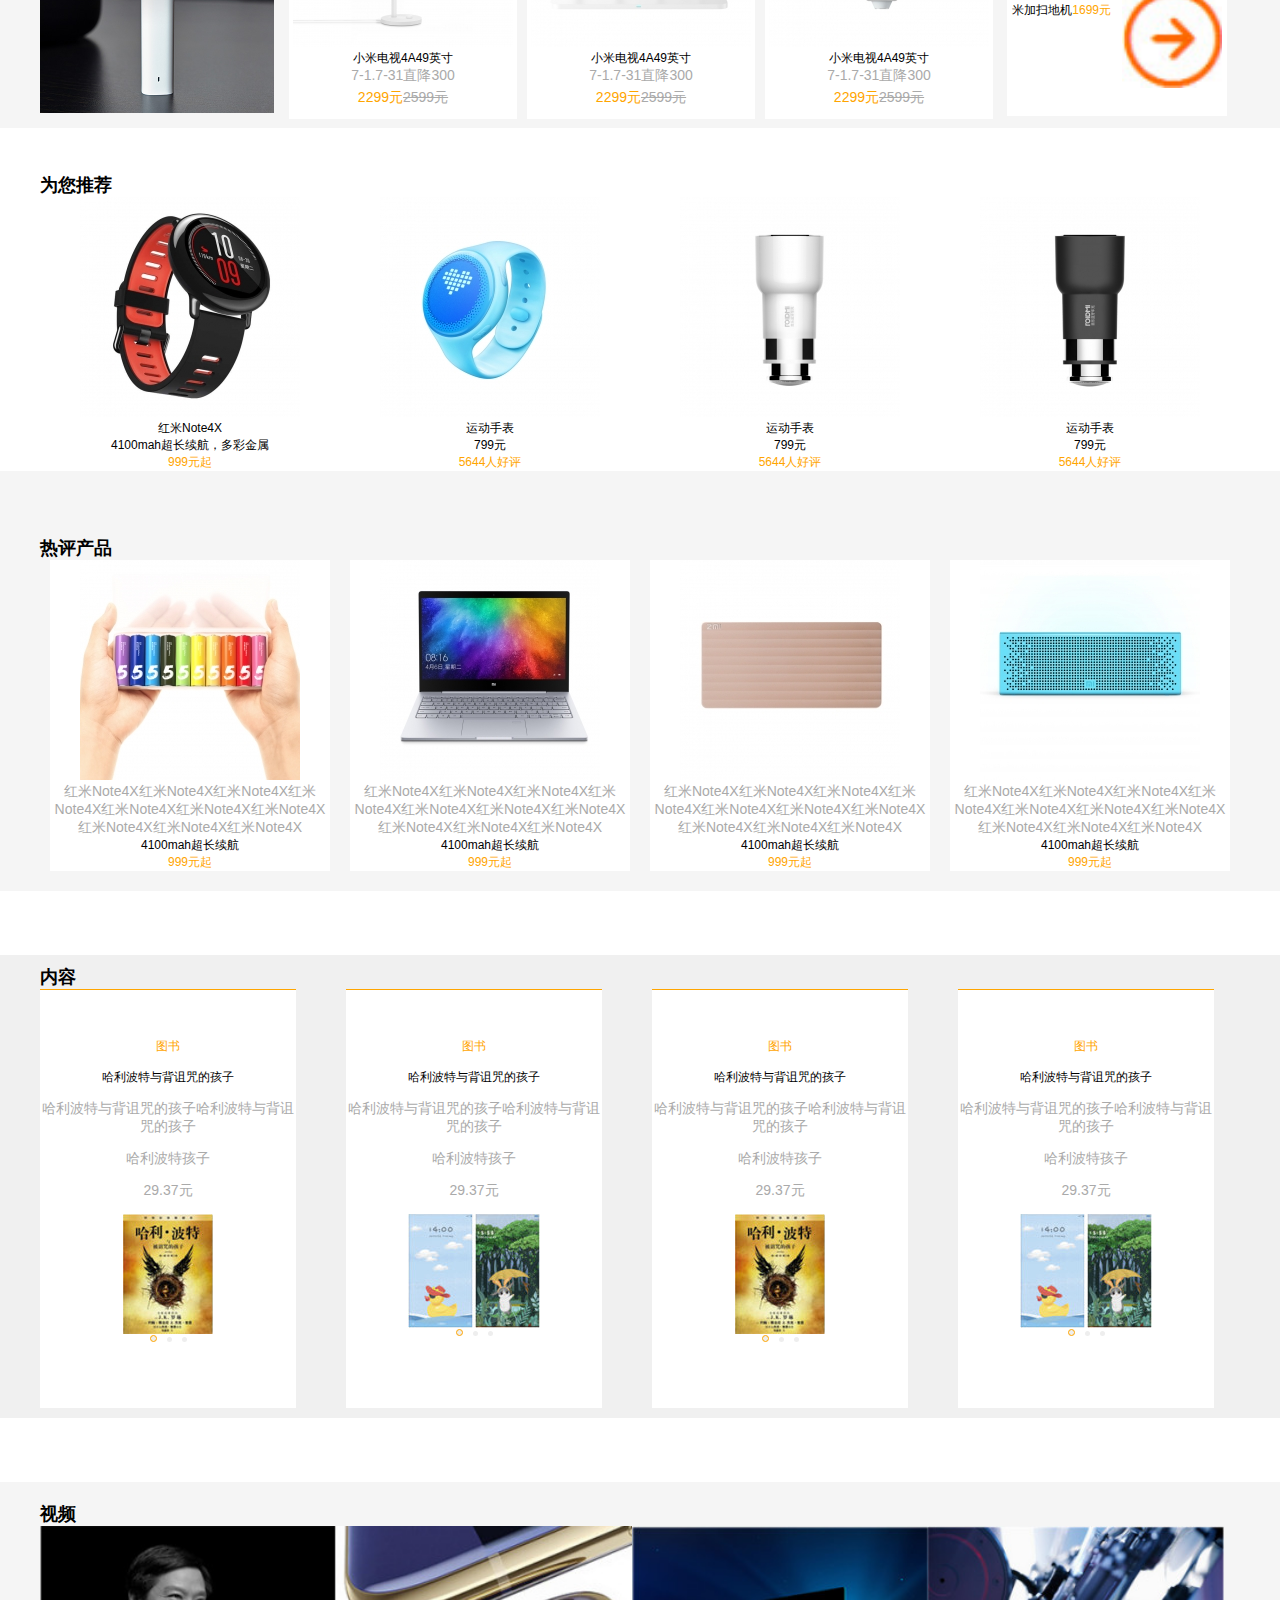
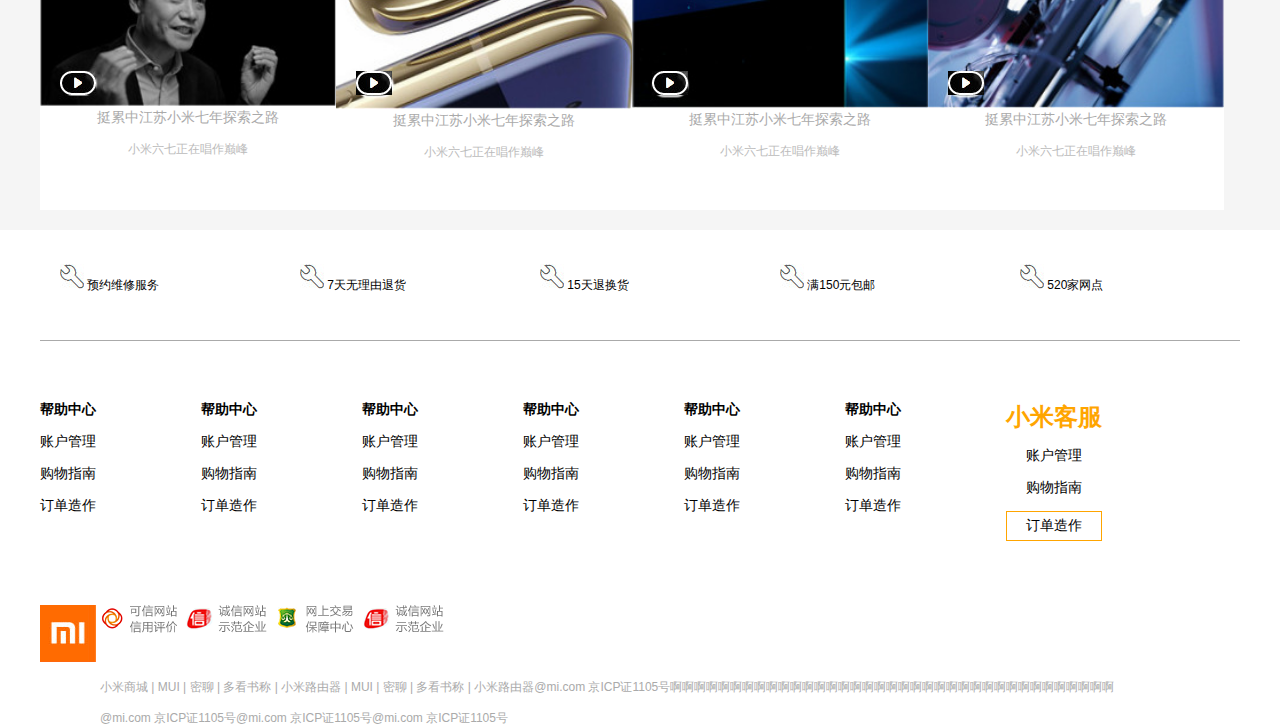
==== commit b005d6a3: "txt" ====
--- a/index.html
+++ b/index.html
@@ -3,10 +3,10 @@
 	<head>
 		<meta charset="UTF-8">
 		<title>item</title>
-		<link rel="stylesheet" href="item-code.css" />
-		<link rel="stylesheet" type="text/css" href="base.css"/>
-		<script src="jquery-2.1.4.min.js"></script>
-		<script src="xiaomi.js"></script>
+		<link rel="stylesheet" href="aaa/item-code.css" />
+		<link rel="stylesheet" type="text/css" href="aaa/base.css"/>
+		<script src="aaa/jquery-2.1.4.min.js"></script>
+		<script src="aaa/xiaomi.js"></script>
 		<style type="text/css">
 			.yuan:after{
 				display: block;
@@ -77,16 +77,36 @@
 				</div>
 				<div class="logo-ul">
 					<ul class="logo-ul-t">
-						<li class="logo-ul-li"><a href="">小米手机</a></li>
-						<li class="logo-ul-li"><a href="">红米</a></li>
-						<li class="logo-ul-li"><a href="">红米</a></li>
-						<li class="logo-ul-li"><a href="">红米</a></li>
-						<li class="logo-ul-li"><a href="">红米</a></li>
-						<li class="logo-ul-li"><a href="">红米</a></li>
-						<li class="logo-ul-li"><a href="">红米</a></li>
-						<li class="logo-ul-li"><a href="">红米</a></li>
-						<li class="logo-ul-li"><a href="">红米</a></li>
-						<li class="logo-ul-li"><a href="">红米</a></li>
+						<li class="logo-ul-li"><a href="">小米手机<div class="car_contenta" style="height: 0px;width:0px ;background-color: #eee;margin-top: -20px;z-index: 999;position: absolute;">
+							<img src="img/img1 (102).jpg" alt="" style="width: 100%;"height="100%"/>
+						</div></a></li>
+						<li class="logo-ul-li"><a href="">红米<div class="car_contenta" style="height: 0px;width:0px ;background-color: #eee;margin-top: -20px;z-index: 999;position: absolute;">
+							<img src="img/img1 (102).jpg" alt="" style="width: 100%;"height="100%"/>
+						</div></a></li>
+						<li class="logo-ul-li"><a href="">红米<div class="car_contenta" style="height: 0px;width:0px ;background-color: #eee;margin-top: -20px;z-index: 999;position: absolute;">
+							<img src="img/img1 (102).jpg" alt="" style="width: 100%;"height="100%"/>
+						</div></a></li>
+						<li class="logo-ul-li"><a href="">红米<div class="car_contenta" style="height: 0px;width:0px ;background-color: #eee;margin-top: -20px;z-index: 999;position: absolute;">
+							<img src="img/img1 (102).jpg" alt="" style="width: 100%;"height="100%"/>
+						</div></a></li>
+						<li class="logo-ul-li"><a href="">红米<div class="car_contenta" style="height: 0px;width:0px ;background-color: #eee;margin-top: -20px;z-index: 999;position: absolute;">
+							<img src="img/img1 (102).jpg" alt="" style="width: 100%;"height="100%"/>
+						</div></a></li>
+						<li class="logo-ul-li"><a href="">红米<div class="car_contenta" style="height: 0px;width:0px ;background-color: #eee;margin-top: -20px;z-index: 999;position: absolute;">
+							<img src="img/img1 (102).jpg" alt="" style="width: 100%;"height="100%"/>
+						</div></a></li>
+						<li class="logo-ul-li"><a href="">红米<div class="car_contenta" style="height: 0px;width:0px ;background-color: #eee;margin-top: -20px;z-index: 999;position: absolute;">
+							<img src="img/img1 (102).jpg" alt="" style="width: 100%;"height="100%"/>
+						</div></a></li>
+						<li class="logo-ul-li"><a href="">红米<div class="car_contenta" style="height: 0px;width:0px ;background-color: #eee;margin-top: -20px;z-index: 999;position: absolute;">
+							<img src="img/img1 (102).jpg" alt="" style="width: 100%;"height="100%"/>
+						</div></a></li>
+						<li class="logo-ul-li"><a href="">红米<div class="car_contenta" style="height: 0px;width:0px ;background-color: #eee;margin-top: -20px;z-index: 999;position: absolute;">
+							<img src="img/img1 (102).jpg" alt="" style="width: 100%;"height="100%"/>
+						</div></a></li>
+						<li class="logo-ul-li"><a href="">红米<div class="car_contenta" style="height: 0px;width:0px ;background-color:#eee;margin-top: -20px;z-index: 999;position: absolute;">
+							<img src="img/img1 (102).jpg" alt="" style="width: 100%;"height="100%"/>
+						</div></a></li>
 					</ul>
 				</div>
 				<div class="logo-inp">
@@ -101,35 +121,35 @@
 					<ul class="banner-ul">
 						<li class="banner-ul-li"><a href="">
 							<p class="banner-p-a">手机-电话卡</p><p class="banner-p-b">></p></a>
-			                 <div class="banner_menu_content" style="width: 240px;height: 383px;display: none;z-index: 610;position: absolute;left: 310px;top:249px;background: #fff; ">aaaaaaaaaaa</div>
+			                 <div class="banner_menu_content" style="width: 240px;height: 383px;display: none;z-index: 610;position: absolute;left: 200px;top:0;background: #fff; ">aaaaaaaaaaa</div>
 						</li>
 						<li class="banner-ul-li"><a href="">
 							<p class="banner-p-a">手机-电话卡</p><p class="banner-p-b">></p></a>
-							<div class="banner_menu_content" style="width: 240px;height: 383px;display: none;z-index: 610;position: absolute;left: 310px;top:249px;background: #fff; ">bbbbbbbbbbb</div>
+							<div class="banner_menu_content" style="width: 240px;height: 383px;display: none;z-index: 610;position: absolute;left:200px;top:0 ;background: #fff; ">bbbbbbbbbbb</div>
 						</li>
 						<li class="banner-ul-li"><a href="">
 							<p class="banner-p-a">手机-电话卡</p><p class="banner-p-b">></p></a>
-							<div class="banner_menu_content" style="width: 240px;height: 383px;display: none;z-index: 610;position: absolute;left: 310px;top:249px;background: #fff; ">ccccccccc</div>
+							<div class="banner_menu_content" style="width: 240px;height: 383px;display: none;z-index: 610;position: absolute;left: 200px;top:0;background: #fff; ">ccccccccc</div>
 						</li>
 						<li class="banner-ul-li"><a href="">
 							<p class="banner-p-a">手机-电话卡</p><p class="banner-p-b">></p></a>
-							<div class="banner_menu_content" style="width: 240px;height: 383px;display: none;z-index: 610;position: absolute;left: 310px;top:249px;background: #fff; ">ddddddddddddd</div>
+							<div class="banner_menu_content" style="width: 240px;height: 383px;display: none;z-index: 610;position: absolute;left: 200px;top:0;background: #fff; ">ddddddddddddd</div>
 						</li>
 						<li class="banner-ul-li"><a href="">
 							<p class="banner-p-a">手机-电话卡</p><p class="banner-p-b">></p></a>
-							<div class="banner_menu_content" style="width: 240px;height: 383px;display: none;z-index: 610;position: absolute;left: 310px;top:249px;background: #fff; ">eeeeeeeeeee</div>
+							<div class="banner_menu_content" style="width: 240px;height: 383px;display: none;z-index: 610;position: absolute;left: 200px;top:0;background: #fff; ">eeeeeeeeeee</div>
 						</li>
 						<li class="banner-ul-li"><a href="">
 							<p class="banner-p-a">手机-电话卡</p><p class="banner-p-b">></p></a>
-							<div class="banner_menu_content" style="width: 240px;height: 383px;display: none;z-index: 610;position: absolute;left: 310px;top:249px;background: #fff; ">fffffffffffffffff</div>
+							<div class="banner_menu_content" style="width: 240px;height: 383px;display: none;z-index: 610;position: absolute;left: 200px;top:0;background: #fff; ">fffffffffffffffff</div>
 						</li>
 						<li class="banner-ul-li"><a href="">
 							<p class="banner-p-a">手机-电话卡</p><p class="banner-p-b">></p></a>
-							<div class="banner_menu_content" style="width: 240px;height: 383px;display: none;z-index: 610;position: absolute;left: 310px;top:249px;background: #fff; ">ggggggggggggg</div>
+							<div class="banner_menu_content" style="width: 240px;height: 383px;display: none;z-index: 610;position: absolute;left: 200px;top:0;background: #fff; ">ggggggggggggg</div>
 						</li>
 						<li class="banner-ul-li"><a href="">
 							<p class="banner-p-a">手机-电话卡</p><p class="banner-p-b">></p></a>
-							<div class="banner_menu_content" style="width: 240px;height: 383px;display: none;z-index: 610;position: absolute;left: 310px;top:249px;background: #fff; ">hhhhhhhhhhhhh</div>
+							<div class="banner_menu_content" style="width: 240px;height: 383px;display: none;z-index: 610;position: absolute;left: 200px;top:0;background: #fff; ">hhhhhhhhhhhhh</div>
 						</li>
 					</ul>
 				</div>
--- a/aaa/item-code.css
+++ b/aaa/item-code.css
@@ -0,0 +1,473 @@
+* {
+  margin: 0px;
+  padding: 0px;
+  list-style: none; }
+
+.nav {
+  background: #333; }
+  .nav .nav-a {
+    width: 1200px;
+    margin: 0 auto; }
+    .nav .nav-a .nav-ul-li {
+      float: left;
+      padding: 15px;
+      color: #eee; }
+    .nav .nav-a .nav-ul-lia {
+      float: right;
+      padding: 15px;
+      color: #eee; }
+      .nav .nav-a .nav-ul-lia a {
+        float: right; }
+    .nav .nav-a .nav-ul:after {
+      display: block;
+      clear: both;
+      content: ''; }
+
+.logo .logo-a {
+  width: 1200px;
+  height: 100px;
+  margin: 0 auto; }
+  .logo .logo-a .logo-img {
+    width: 168px;
+    margin-top: 20px;
+    float: left; }
+    .logo .logo-a .logo-img .logo-img-a {
+      float: left; }
+    .logo .logo-a .logo-img .logo-img-b {
+      float: right; }
+  .logo .logo-a .logo-ul {
+    height: 80px;
+    line-height: 80px;
+    float: left; }
+    .logo .logo-a .logo-ul .logo-ul-li {
+      float: left;
+      color: #666;
+      padding: 10px; }
+      .logo .logo-a .logo-ul .logo-ul-li a {
+        text-decoration: none;
+        color: #666; }
+    .logo .logo-a .logo-ul .logo-ul-t:after {
+      display: block;
+      clear: both;
+      content: ''; }
+  .logo .logo-a .logo-inp {
+    float: right;
+    line-height: 100px; }
+    .logo .logo-a .logo-inp input {
+      width: 278px;
+      height: 30px;
+      border: 1px solid #aaa;
+      padding: 10px; }
+    .logo .logo-a .logo-inp img {
+      position: relative;
+      left: -50px;
+      top: 5px; }
+
+.logo-a:after {
+  display: block;
+  clear: both;
+  content: ''; }
+
+.banner .banner-a {
+  width: 1200px;
+  margin: 0 auto;
+  position: relative; }
+  .banner .banner-a .banner-left {
+    width: 235px;
+    background: #0C0E10;
+    color: #aaa;
+    float: left;
+    z-index: 999;
+    background: rgba(0, 0, 0, 0.5);
+    position: absolute;
+    left: 0;
+    top: 0; }
+    .banner .banner-a .banner-left .banner-ul .banner-ul-li {
+      padding: 9px 15px; }
+      .banner .banner-a .banner-left .banner-ul .banner-ul-li .banner-p-a {
+        float: left; }
+      .banner .banner-a .banner-left .banner-ul .banner-ul-li .banner-p-b {
+        float: right; }
+      .banner .banner-a .banner-left .banner-ul .banner-ul-li a {
+        text-decoration: none;
+        color: #aaa; }
+    .banner .banner-a .banner-left .banner-ul .banner-ul-li:after {
+      display: block;
+      clear: both;
+      content: ''; }
+  .banner .banner-a .banner-right {
+    width: 1200px;
+    float: left;
+    position: relative; }
+    .banner .banner-a .banner-right .big-banner {
+      width: 1200px;
+      height: 384px; }
+    .banner .banner-a .banner-right .box {
+      width: 1200px;
+      height: 384px;
+      margin: 0 auto;
+      position: relative;
+      overflow: hidden; }
+    .banner .banner-a .banner-right .box ul {
+      position: absolute;
+      top: 0;
+      left: 0; }
+    .banner .banner-a .banner-right .box ul li {
+      width: 1200px;
+      height: 384px;
+      float: left; }
+    .banner .banner-a .banner-right .box ul li img {
+      width: 100%;
+      height: 100%; }
+    .banner .banner-a .banner-right .box ol {
+      position: absolute;
+      right: 0;
+      bottom: 10px; }
+    .banner .banner-a .banner-right .box ol li {
+      width: 20px;
+      height: 20px;
+      float: left;
+      line-height: 20px;
+      text-align: center;
+      border: 1px solid blue;
+      background: #fff;
+      margin-right: 10px;
+      border-radius: 50%;
+      cursor: pointer; }
+    .banner .banner-a .banner-right .box ol li.active {
+      background: red;
+      color: #fff; }
+.banner .banner-a:after {
+  display: block;
+  clear: both;
+  content: ''; }
+
+.mi .mi-aa {
+  width: 1200px;
+  margin: 0 auto; }
+  .mi .mi-aa .mi-a {
+    float: left; }
+    .mi .mi-aa .mi-a table {
+      width: 235px;
+      height: 170px;
+      background: #5F5750; }
+      .mi .mi-aa .mi-a table td {
+        padding: 10px; }
+      .mi .mi-aa .mi-a table figure {
+        text-align: center;
+        font-size: 12px;
+        color: #bbb; }
+.mi .mi-b {
+  float: left;
+  margin-left: 3.5px;
+  width: 318px;
+  height: 170px; }
+  .mi .mi-b img {
+    width: 100%; }
+
+.mi-aa:after {
+  display: block;
+  clear: both;
+  content: ''; }
+
+.mistar .mistar-a {
+  width: 1200px;
+  margin: 0 auto;
+  margin-top: 45px; }
+  .mistar .mistar-a .mistar-b {
+    display: flex;
+    justify-content: space-around; }
+  .mistar .mistar-a .mistar-fig {
+    width: 280px;
+    border-top: 1px solid orange;
+    float: left;
+    text-align: center; }
+    .mistar .mistar-a .mistar-fig .figc {
+      text-align: center;
+      color: orange; }
+  .mistar .mistar-a .mistar-figa {
+    width: 280px;
+    border-top: 1px solid green;
+    float: left;
+    text-align: center; }
+    .mistar .mistar-a .mistar-figa .figc {
+      text-align: center;
+      color: orange; }
+  .mistar .mistar-a .mistar-figb {
+    width: 280px;
+    border-top: 1px solid blue;
+    float: left;
+    text-align: center; }
+    .mistar .mistar-a .mistar-figb .figc {
+      text-align: center;
+      color: orange; }
+  .mistar .mistar-a .mistar-figc {
+    width: 280px;
+    border-top: 1px solid purple;
+    float: left;
+    text-align: center; }
+    .mistar .mistar-a .mistar-figc .figc {
+      text-align: center;
+      color: orange; }
+.mistar .mistar-b:after {
+  display: block;
+  clear: both;
+  content: ''; }
+
+.jiadian {
+  margin-top: 50px;
+  background: #f5f5f5; }
+  .jiadian .jiadian-a {
+    width: 1200px;
+    margin: 0 auto; }
+    .jiadian .jiadian-a .jiadian-p h2 {
+      float: left; }
+    .jiadian .jiadian-a .jiadian-p ul {
+      float: right;
+      list-style: none;
+      font-size: 14px; }
+      .jiadian .jiadian-a .jiadian-p ul li {
+        float: right;
+        margin-left: 10px; }
+        .jiadian .jiadian-a .jiadian-p ul li .vr-img {
+          width: 164px; }
+          .jiadian .jiadian-a .jiadian-p ul li .vr-img img {
+            width: 100%; }
+        .jiadian .jiadian-a .jiadian-p ul li .vr:after {
+          display: block;
+          clear: both;
+          content: ''; }
+      .jiadian .jiadian-a .jiadian-p ul .jiadian-lia {
+        color: orange;
+        border-bottom: 2px solid orange; }
+    .jiadian .jiadian-a .jiadian-p ul:after {
+      display: block;
+      clear: both;
+      content: ''; }
+    .jiadian .jiadian-a .jiadian-p:after {
+      display: block;
+      clear: both;
+      content: ''; }
+    .jiadian .jiadian-a .jiadian-contant {
+      margin-top: 2%; }
+      .jiadian .jiadian-a .jiadian-contant .jiadian-left {
+        margin-top: 10px;
+        float: left; }
+        .jiadian .jiadian-a .jiadian-contant .jiadian-left ul li {
+          width: 234px; }
+          .jiadian .jiadian-a .jiadian-contant .jiadian-left ul li img {
+            width: 100%; }
+      .jiadian .jiadian-a .jiadian-contant .jiadian-right {
+        float: left;
+        margin-left: 5px; }
+        .jiadian .jiadian-a .jiadian-contant .jiadian-right ul {
+          margin-top: 10px; }
+          .jiadian .jiadian-a .jiadian-contant .jiadian-right ul li {
+            background: white;
+            margin-left: 10px;
+            padding: 12px 4px;
+            float: left;
+            position: relative; }
+            .jiadian .jiadian-a .jiadian-contant .jiadian-right ul li .xiang {
+              width: 66px;
+              height: 22px;
+              background: red;
+              color: white;
+              position: absolute;
+              text-align: center;
+              line-height: 22px;
+              left: 88px;
+              font-size: 12px; }
+            .jiadian .jiadian-a .jiadian-contant .jiadian-right ul li .xianga {
+              width: 66px;
+              height: 22px;
+              background: greenyellow;
+              color: white;
+              position: absolute;
+              text-align: center;
+              line-height: 22px;
+              left: 88px;
+              font-size: 12px; }
+            .jiadian .jiadian-a .jiadian-contant .jiadian-right ul li .xiangb {
+              width: 66px;
+              height: 22px;
+              background: greenyellow;
+              color: white;
+              position: absolute;
+              text-align: center;
+              line-height: 22px;
+              left: 88px;
+              font-size: 12px; }
+            .jiadian .jiadian-a .jiadian-contant .jiadian-right ul li .xiangc {
+              width: 66px;
+              height: 22px;
+              background: greenyellow;
+              color: white;
+              position: absolute;
+              text-align: center;
+              line-height: 22px;
+              left: 88px;
+              font-size: 12px; }
+            .jiadian .jiadian-a .jiadian-contant .jiadian-right ul li .xiangd {
+              width: 66px;
+              height: 22px;
+              background: cornflowerblue;
+              color: white;
+              position: absolute;
+              text-align: center;
+              line-height: 22px;
+              left: 88px;
+              font-size: 12px; }
+            .jiadian .jiadian-a .jiadian-contant .jiadian-right ul li figure {
+              text-align: center; }
+              .jiadian .jiadian-a .jiadian-contant .jiadian-right ul li figure .jiadian-fb {
+                font-size: 14px;
+                color: #aaa; }
+              .jiadian .jiadian-a .jiadian-contant .jiadian-right ul li figure .jiadian-fc {
+                font-size: 14px;
+                margin-top: 2%;
+                color: orange; }
+                .jiadian .jiadian-a .jiadian-contant .jiadian-right ul li figure .jiadian-fc s {
+                  color: #aaa; }
+        .jiadian .jiadian-a .jiadian-contant .jiadian-right ul:after {
+          display: block;
+          clear: both;
+          content: ''; }
+    .jiadian .jiadian-a .jiadian-contant:after {
+      display: block;
+      clear: both;
+      content: ''; }
+
+.mistara .mistara-a {
+  width: 1200px;
+  margin: 0 auto;
+  margin-top: 45px; }
+  .mistara .mistara-a .mistara-b {
+    display: flex;
+    justify-content: space-around; }
+  .mistara .mistara-a .mistara-fig {
+    width: 280px;
+    float: left;
+    text-align: center; }
+    .mistara .mistara-a .mistara-fig .figa {
+      text-align: center; }
+    .mistara .mistara-a .mistara-fig .figb {
+      text-align: center; }
+    .mistara .mistara-a .mistara-fig .figc {
+      text-align: center;
+      color: orange; }
+  .mistara .mistara-a .mistara-figa {
+    width: 280px;
+    text-align: center;
+    float: left; }
+    .mistara .mistara-a .mistara-figa .figa {
+      text-align: center; }
+    .mistara .mistara-a .mistara-figa .figb {
+      text-align: center; }
+    .mistara .mistara-a .mistara-figa .figc {
+      text-align: center;
+      color: orange; }
+  .mistara .mistara-a .mistara-figb {
+    width: 280px;
+    float: left;
+    text-align: center; }
+    .mistara .mistara-a .mistara-figb .figa {
+      text-align: center; }
+    .mistara .mistara-a .mistara-figb .figb {
+      text-align: center; }
+    .mistara .mistara-a .mistara-figb .figc {
+      text-align: center;
+      color: orange; }
+  .mistara .mistara-a .mistara-figc {
+    width: 280px;
+    float: left;
+    text-align: center; }
+    .mistara .mistara-a .mistara-figc .figa {
+      text-align: center; }
+    .mistara .mistara-a .mistara-figc .figb {
+      text-align: center; }
+    .mistara .mistara-a .mistara-figc .figc {
+      text-align: center;
+      color: orange; }
+.mistara .mistar-b:after {
+  display: block;
+  clear: both;
+  content: ''; }
+
+.poter {
+  margin-top: 5%;
+  padding: 10px 0px; }
+  .poter .poter-a {
+    width: 1200px;
+    margin: 0 auto; }
+    .poter .poter-a .poter-con .potera {
+      float: left; }
+    .poter .poter-a .poter-con:after {
+      display: block;
+      clear: both;
+      content: ''; }
+
+.video {
+  margin-top: 5%; }
+  .video .video-a {
+    width: 1200px;
+    margin: 0 auto; }
+  .video .video-con:after {
+    display: block;
+    clear: both;
+    content: ''; }
+
+.foot .foot-a {
+  width: 1200px;
+  margin: 0 auto; }
+  .foot .foot-a .foot-ul {
+    border-bottom: 1px solid #aaa; }
+  .foot .foot-a .foot-li {
+    width: 200px;
+    height: 80px;
+    line-height: 80px;
+    float: left;
+    padding: 15px 20px; }
+  .foot .foot-a .foot-ul:after {
+    display: block;
+    clear: both;
+    content: ''; }
+.foot .a:after {
+  display: block;
+  clear: both;
+  content: ''; }
+
+.footer {
+  margin-top: 5%;
+  position: relative; }
+  .footer .footer-a {
+    width: 1200px;
+    margin: 0 auto; }
+  .footer .footer-a:after {
+    display: block;
+    clear: both;
+    content: ''; }
+  .footer .foot-top {
+    width: 50px;
+    height: 50px;
+    background: #6E6F73;
+    color: white;
+    text-align: center;
+    line-height: 40px;
+    border-radius: 7px;
+    position: fixed;
+    z-index: 999;
+    right: 10px;
+    cursor: pointer;
+    bottom: 10px;
+    display: none; }
+    .footer .foot-top a {
+      text-decoration: none;
+      color: white; }
+
+.clearfix:after {
+  content: '';
+  display: block;
+  clear: both; }
+
+/*# sourceMappingURL=item-code.css.map */
--- a/aaa/base.css
+++ b/aaa/base.css
@@ -0,0 +1,29 @@
+@charset "utf-8";
+/* CSS layout */
+
+/* 默认样式 */
+html{overflow-y:scroll;}
+body,div,ul,li,span,img,input,form{ margin:0; padding:0;}
+body,p,h1,h2,h3,h4,h5,h6,ul,ol,dl,li,dd{ margin:0;}
+ul,ol,{padding:0;}
+
+body{ font-size:12px;font-family:"冬青黑体简体中文","微软雅黑","宋体",Arial,sans-serif;}
+a{ text-decoration:none; color:#666666; }
+li{ list-style:none; }
+img{ border:none 0;}
+input{ outline:none; border:none; background:none;}
+input,textarea,select{ margin:0; }					
+input,textarea{ padding:0;}
+input::-ms-clear{display:none;}
+
+.orange-color{color:#ff4400;}
+
+/* 浮动公共样式 */
+.left{ float:left; _display:inline;}
+.right{ float:right;  _display:inline;}
+.clear:after{ display:block; content:''; clear:both;}
+.clear{ zoom:1;}
+
+	
+
+ 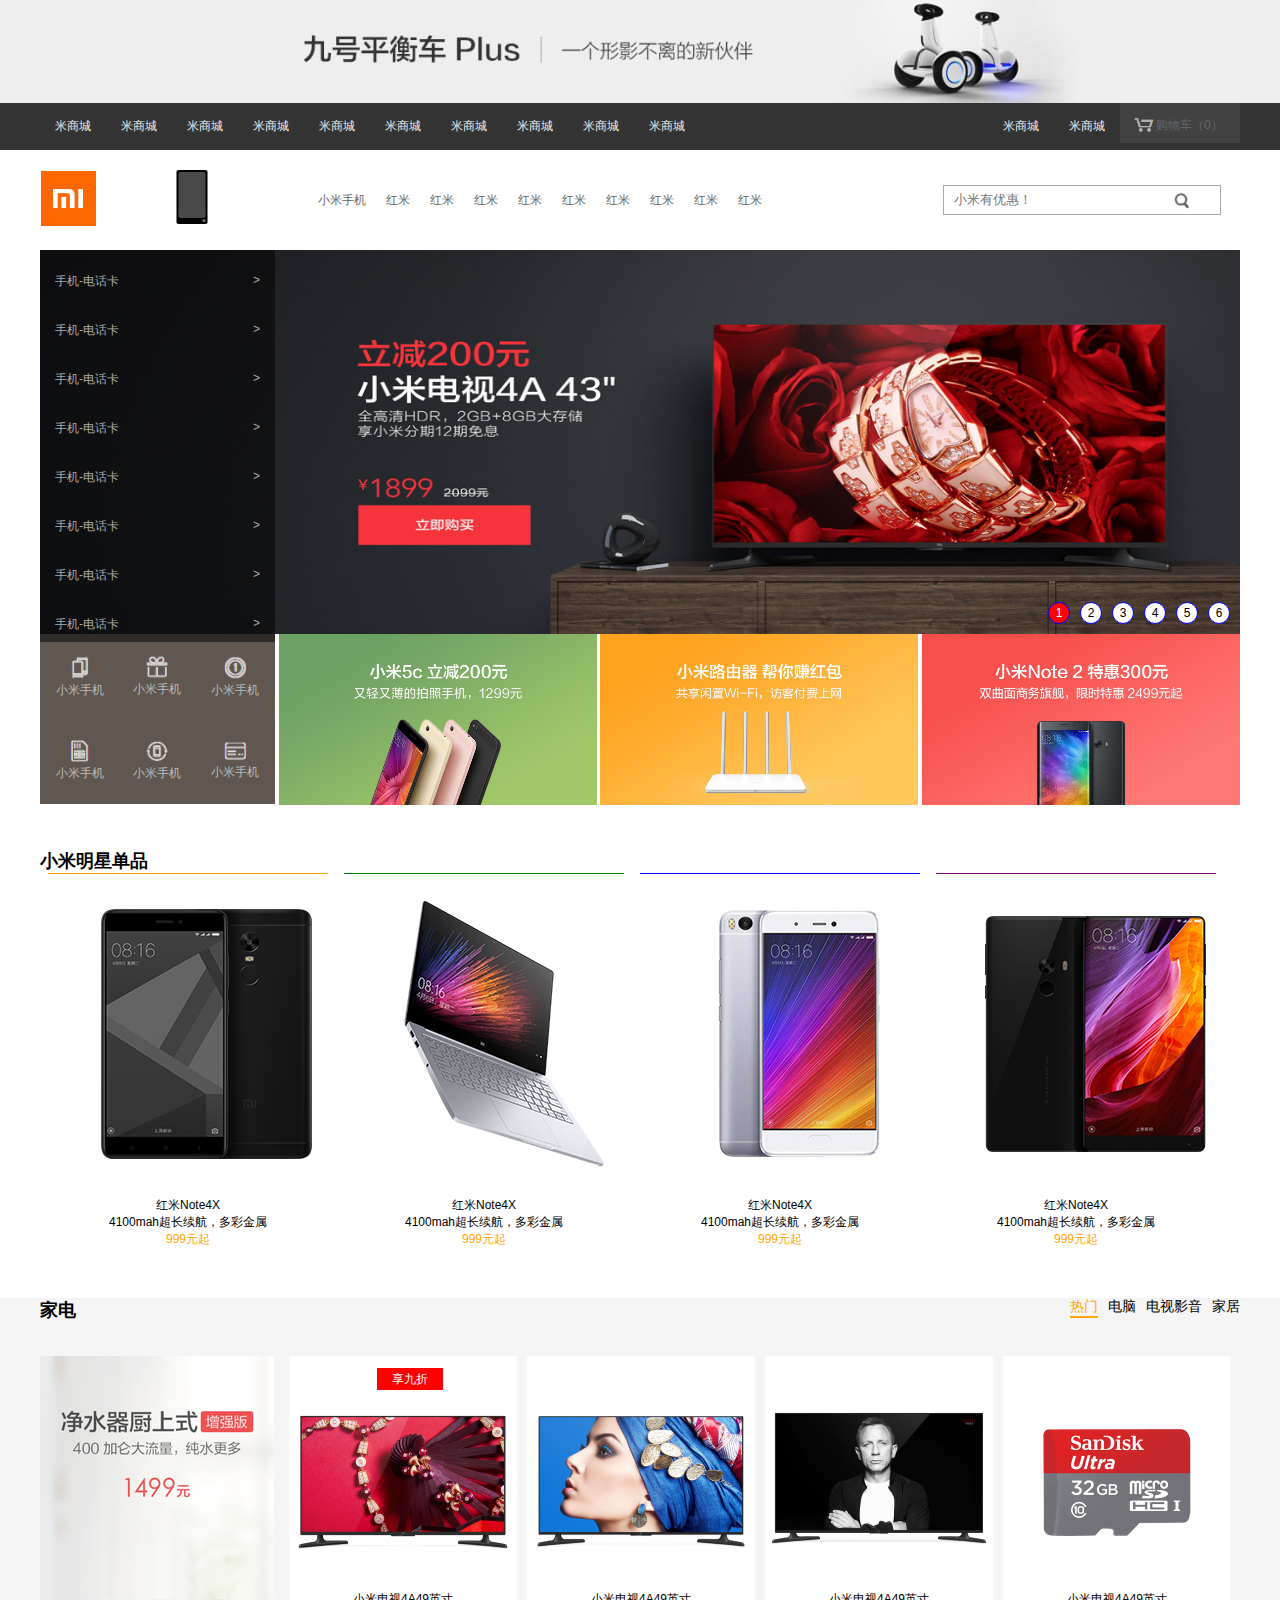
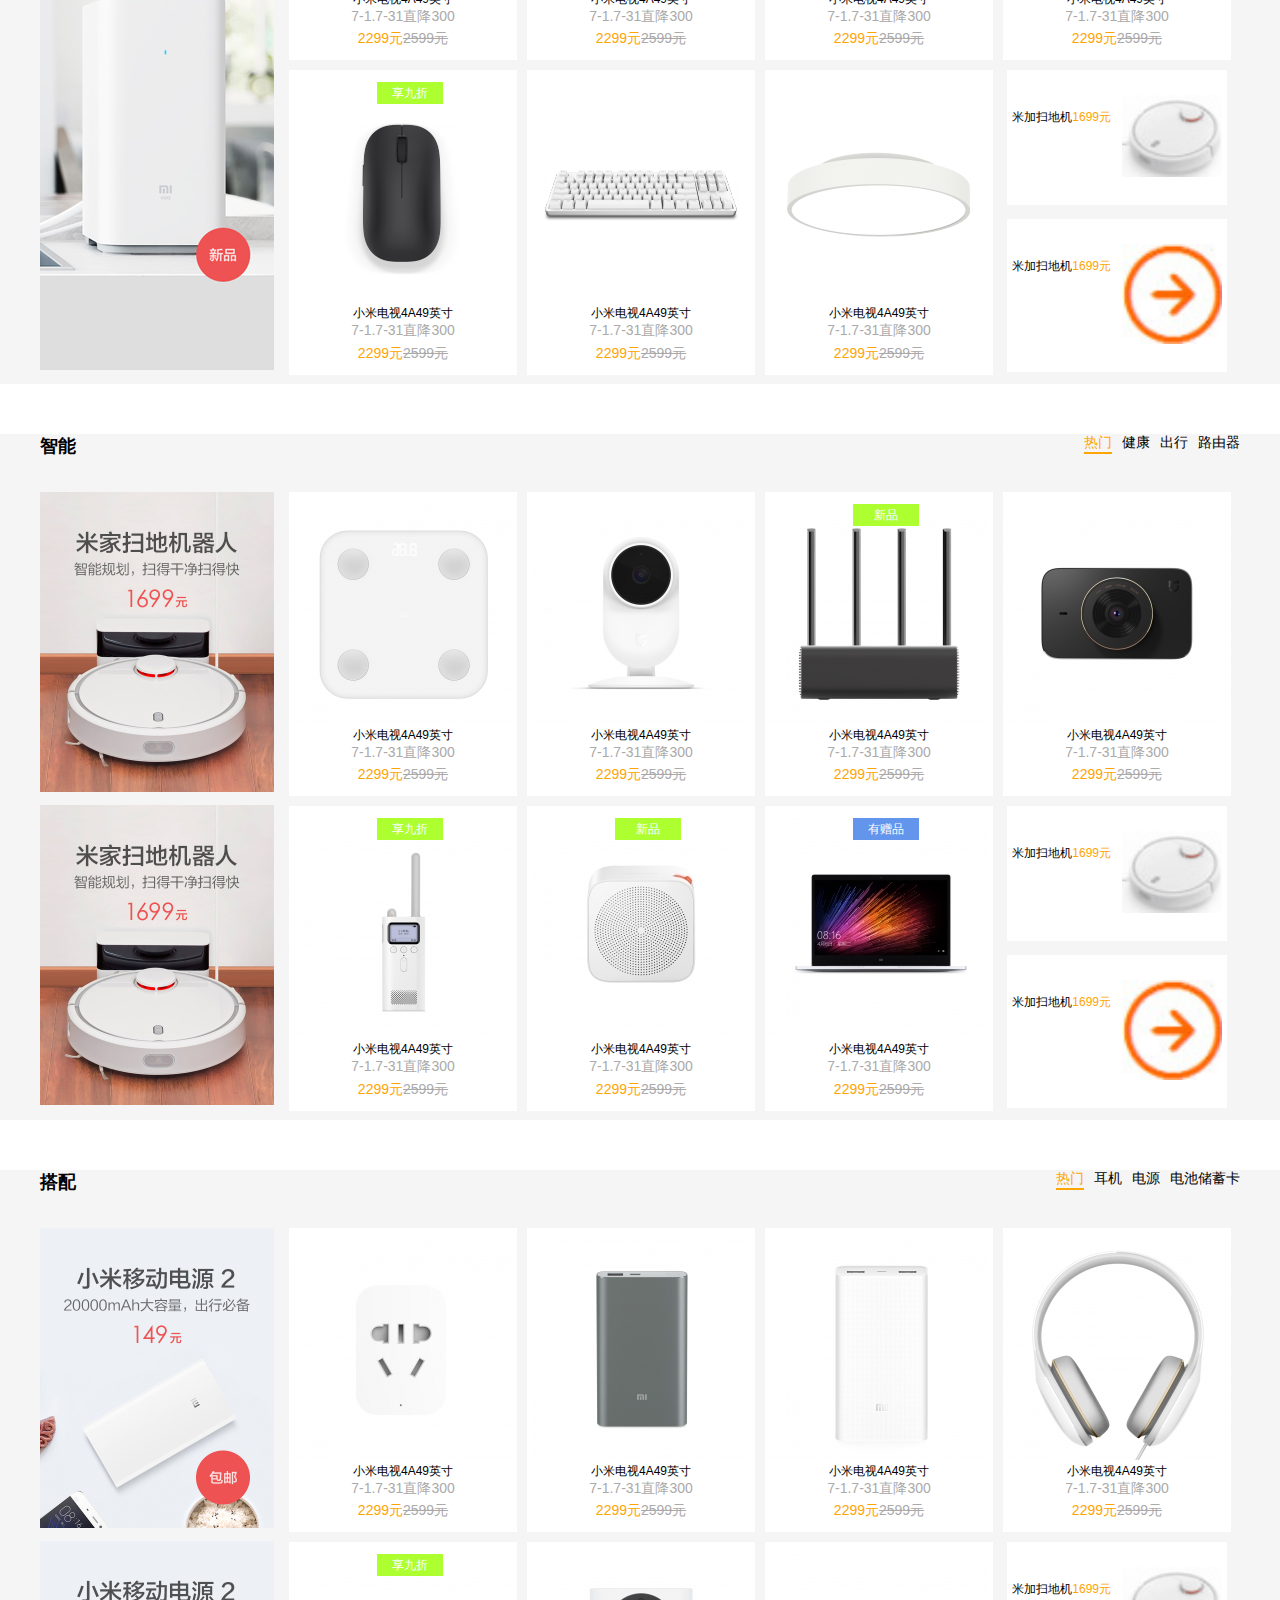
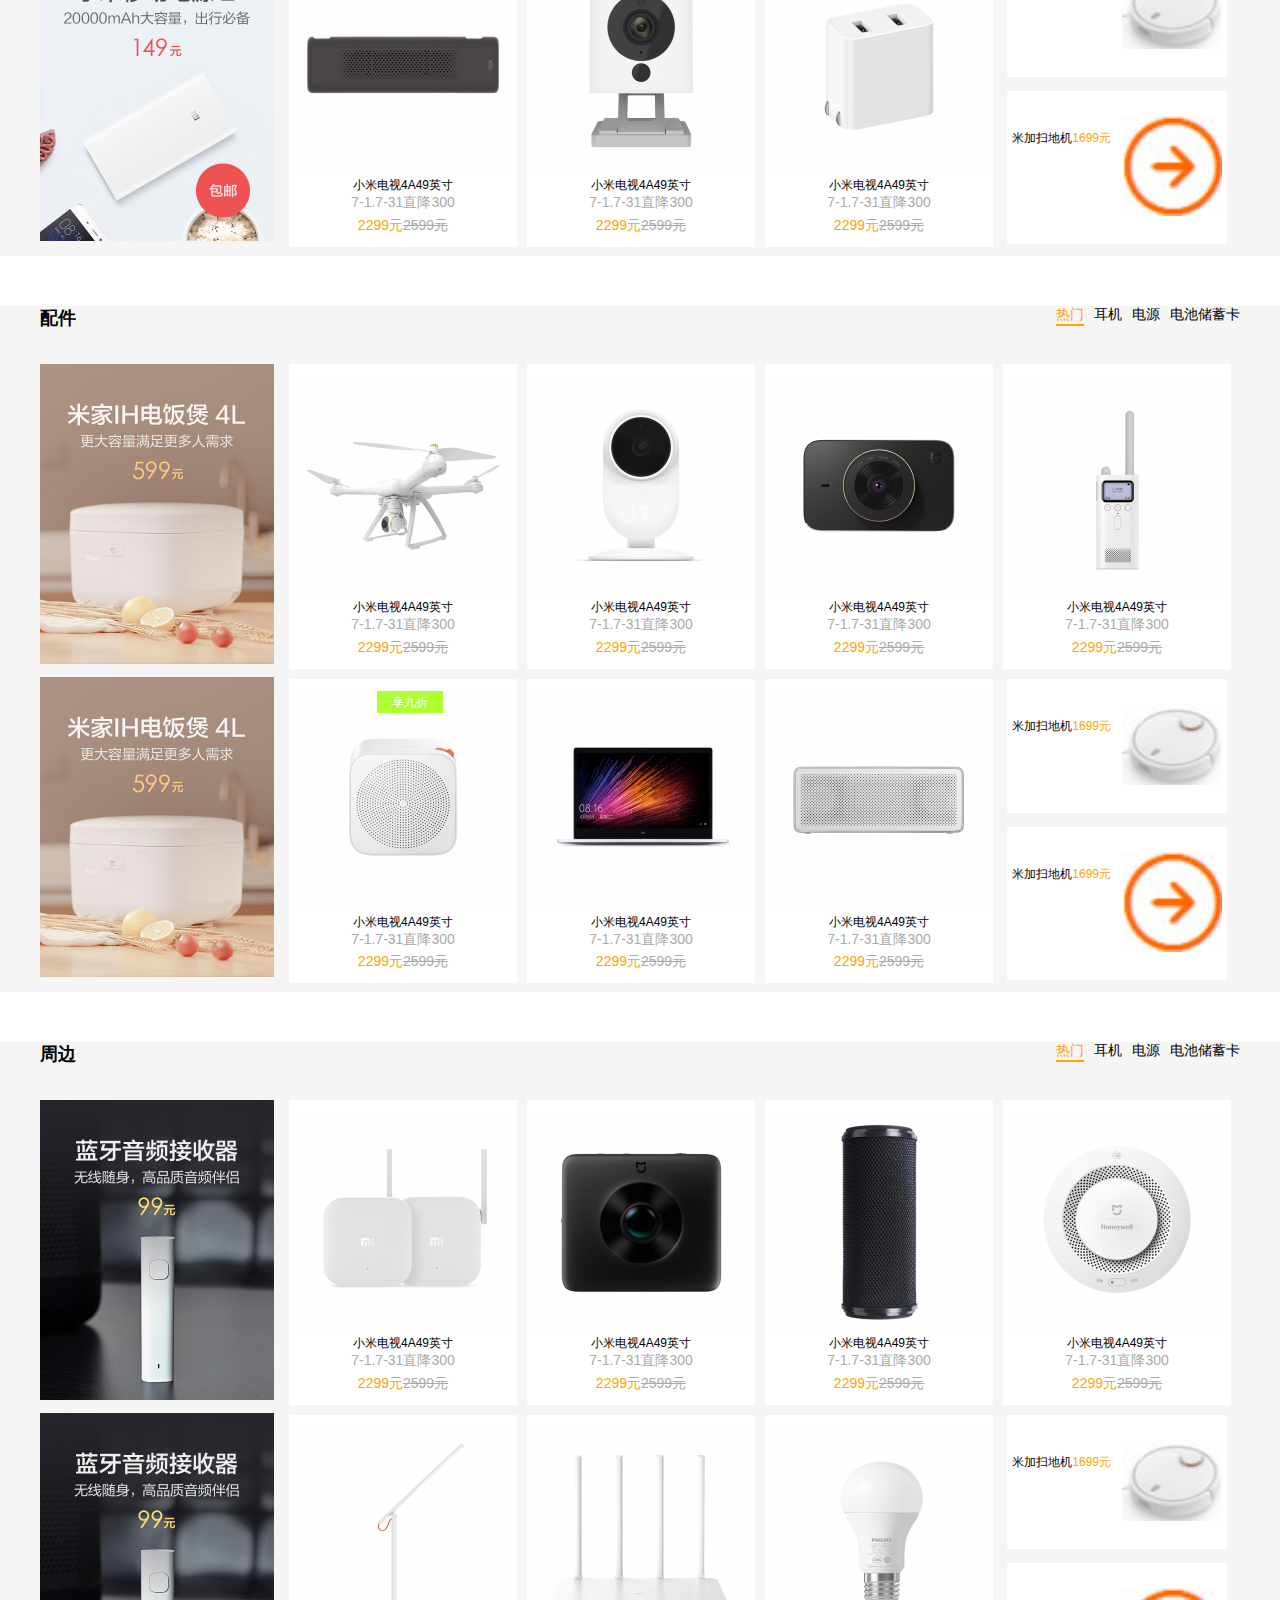
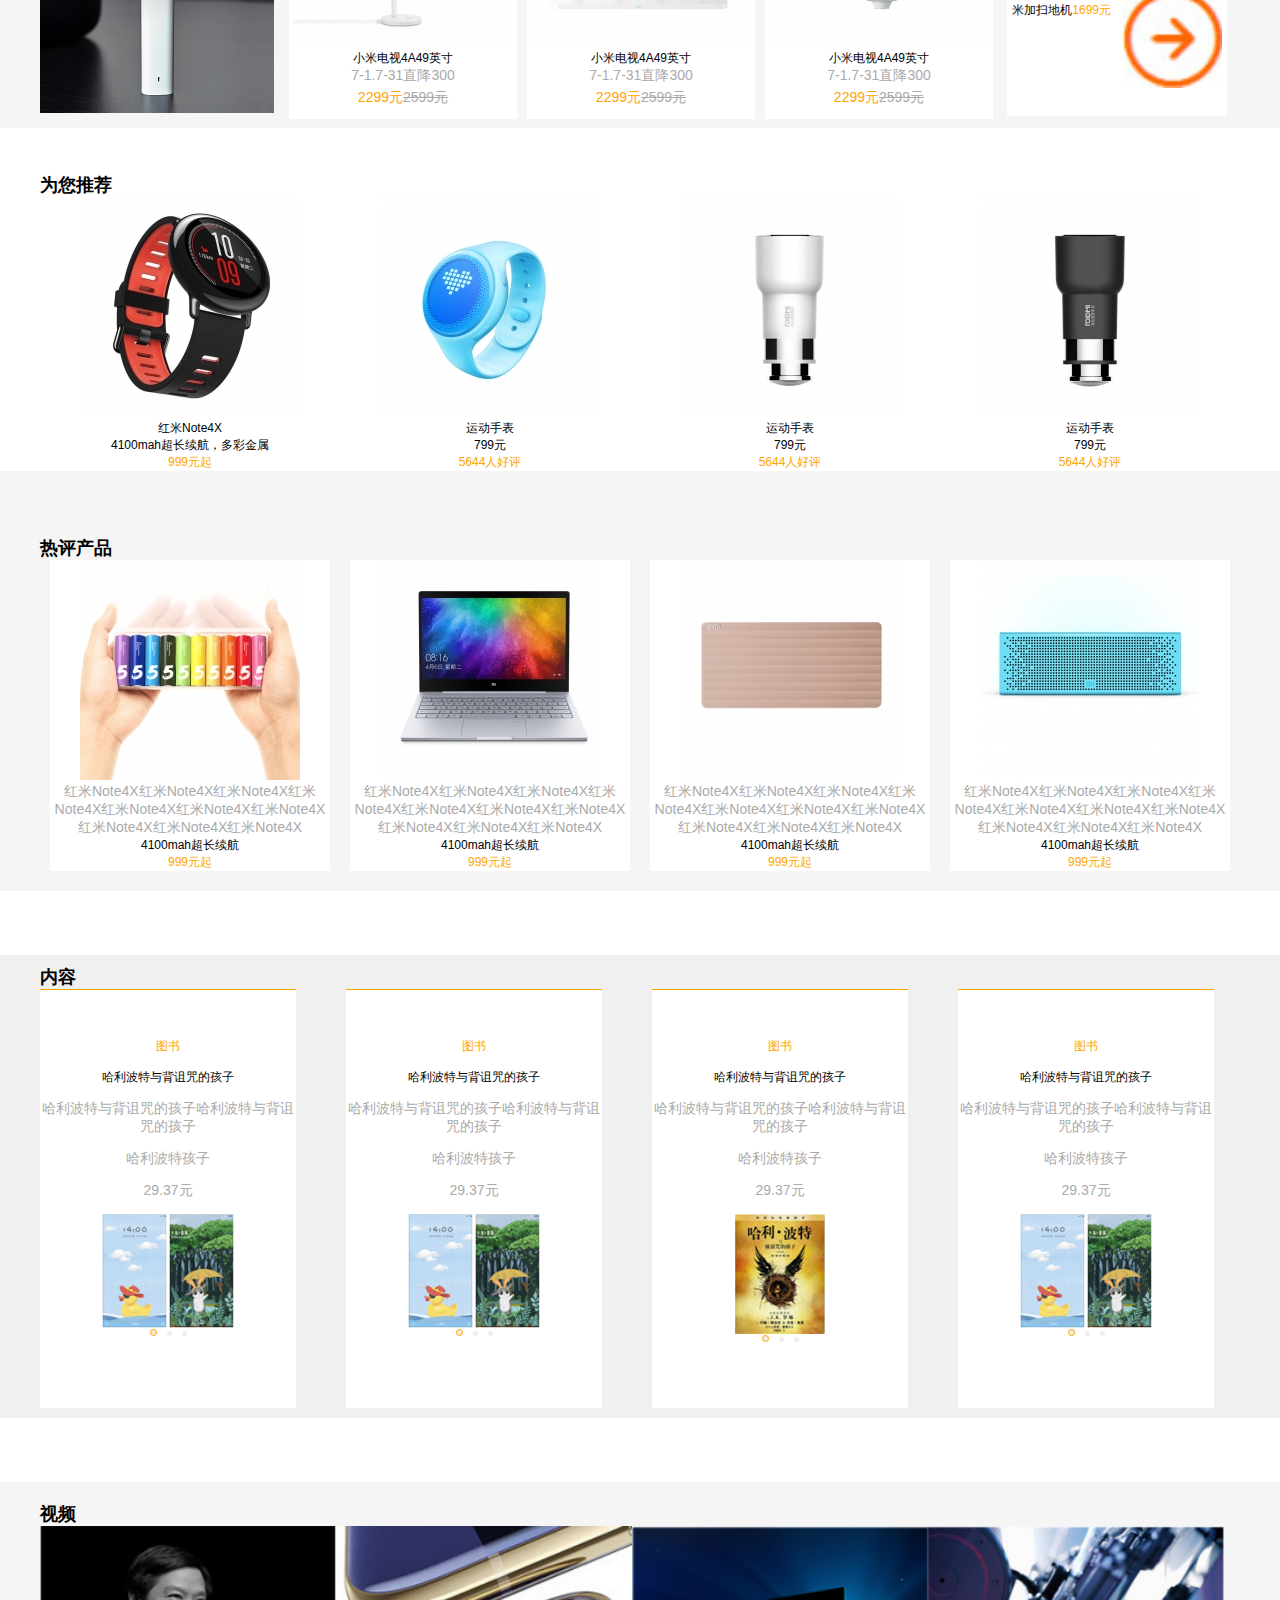
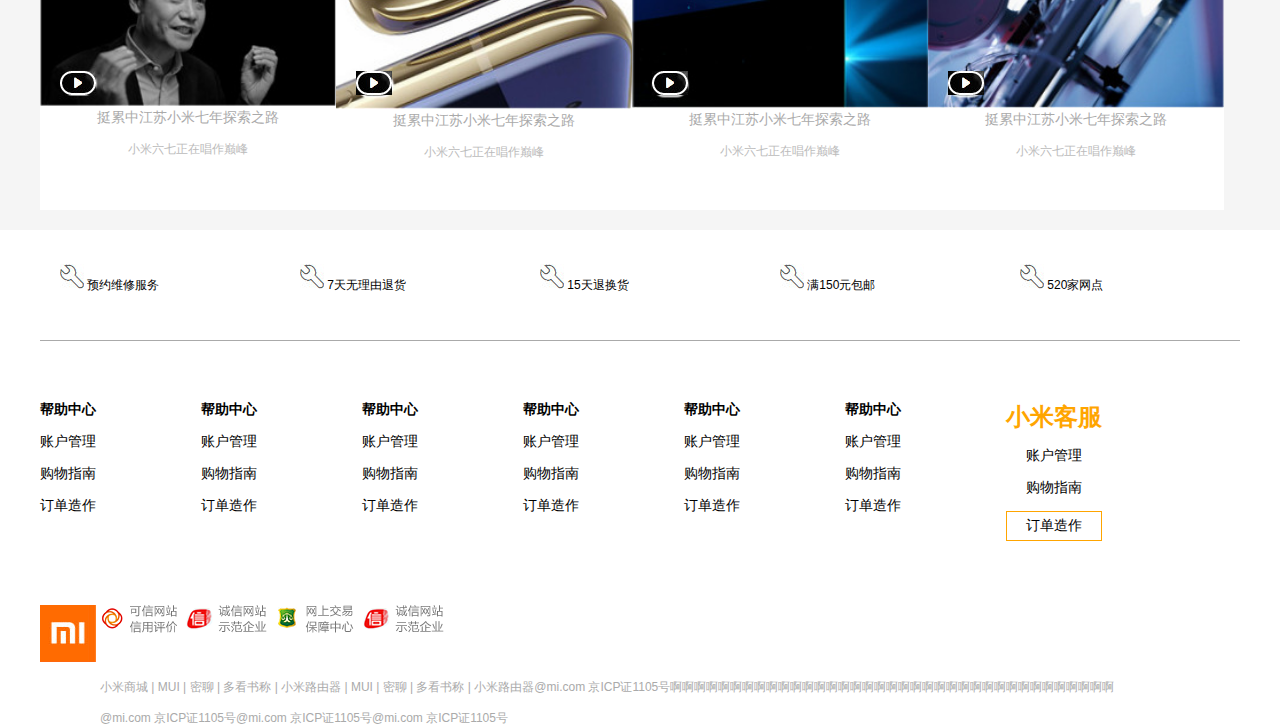
==== commit 66744d2b: "txt" ====
--- a/index.html
+++ b/index.html
@@ -60,7 +60,9 @@
 								<div class="car">
 									<img src="img/未标题-2.png"/>
 									<p>购物车（0）</p>
-									<div id="car_content" style="height: 0px;width:0px ;background-color: #424242;z-index: 999"></div>
+									<div id="car_content" style="height: 0px;width:0px ;margin-top:40px;background-color: #424242;z-index: 999;position: absolute;right: 75px;">
+										
+									</div>
 								</div>
 					</a>
 					<li class="nav-ul-lia">米商城</li>
@@ -77,35 +79,55 @@
 				</div>
 				<div class="logo-ul">
 					<ul class="logo-ul-t">
-						<li class="logo-ul-li"><a href="">小米手机<div class="car_contenta" style="height: 0px;width:0px ;background-color: #eee;margin-top: -20px;z-index: 999;position: absolute;">
-							<img src="img/img1 (102).jpg" alt="" style="width: 100%;"height="100%"/>
+						<li class="logo-ul-li"><a href="">小米手机<div class="car_contenta" style="height: 0px;width:0px ;background-color:white;margin-top: -20px;z-index: 999;position: absolute;left: 250px;">
+							<img src="img/img1 (102).jpg" alt="" style="height:100%"/>
+							<img src="img/img1 (106).jpg" alt="" style="height: 100%;"/>
+							<img src="img/img1 (107).jpg" alt="" style="height: 100%;"/>
 						</div></a></li>
-						<li class="logo-ul-li"><a href="">红米<div class="car_contenta" style="height: 0px;width:0px ;background-color: #eee;margin-top: -20px;z-index: 999;position: absolute;">
-							<img src="img/img1 (102).jpg" alt="" style="width: 100%;"height="100%"/>
+						<li class="logo-ul-li"><a href="">红米<div class="car_contenta" style="height: 0px;width:0px ;background-color:white;margin-top: -20px;z-index: 999;position: absolute;left: 250px;">
+							<img src="img/img1 (102).jpg" alt="" style="height:100%"/>
+							<img src="img/img1 (106).jpg" alt="" style="height: 100%;"/>
+							<img src="img/img1 (107).jpg" alt="" style="height: 100%;"/>
 						</div></a></li>
-						<li class="logo-ul-li"><a href="">红米<div class="car_contenta" style="height: 0px;width:0px ;background-color: #eee;margin-top: -20px;z-index: 999;position: absolute;">
-							<img src="img/img1 (102).jpg" alt="" style="width: 100%;"height="100%"/>
+						<li class="logo-ul-li"><a href="">红米<div class="car_contenta" style="height: 0px;width:0px ;background-color:white;margin-top: -20px;z-index: 999;position: absolute;left: 250px;">
+							<img src="img/img1 (102).jpg" alt="" style="height:100%"/>
+							<img src="img/img1 (106).jpg" alt="" style="height: 100%;"/>
+							<img src="img/img1 (107).jpg" alt="" style="height: 100%;"/>
 						</div></a></li>
-						<li class="logo-ul-li"><a href="">红米<div class="car_contenta" style="height: 0px;width:0px ;background-color: #eee;margin-top: -20px;z-index: 999;position: absolute;">
-							<img src="img/img1 (102).jpg" alt="" style="width: 100%;"height="100%"/>
+						<li class="logo-ul-li"><a href="">红米<div class="car_contenta" style="height: 0px;width:0px ;background-color:white;margin-top: -20px;z-index: 999;position: absolute;left: 250px;">
+							<img src="img/img1 (102).jpg" alt="" style="height:100%"/>
+							<img src="img/img1 (106).jpg" alt="" style="height: 100%;"/>
+							<img src="img/img1 (107).jpg" alt="" style="height: 100%;"/>
 						</div></a></li>
-						<li class="logo-ul-li"><a href="">红米<div class="car_contenta" style="height: 0px;width:0px ;background-color: #eee;margin-top: -20px;z-index: 999;position: absolute;">
-							<img src="img/img1 (102).jpg" alt="" style="width: 100%;"height="100%"/>
+						<li class="logo-ul-li"><a href="">红米<div class="car_contenta" style="height: 0px;width:0px ;background-color:white;margin-top: -20px;z-index: 999;position: absolute;left: 250px;">
+							<img src="img/img1 (102).jpg" alt="" style="height:100%"/>
+							<img src="img/img1 (106).jpg" alt="" style="height: 100%;"/>
+							<img src="img/img1 (107).jpg" alt="" style="height: 100%;"/>
 						</div></a></li>
-						<li class="logo-ul-li"><a href="">红米<div class="car_contenta" style="height: 0px;width:0px ;background-color: #eee;margin-top: -20px;z-index: 999;position: absolute;">
-							<img src="img/img1 (102).jpg" alt="" style="width: 100%;"height="100%"/>
+						<li class="logo-ul-li"><a href="">红米<div class="car_contenta" style="height: 0px;width:0px ;background-color:white;margin-top: -20px;z-index: 999;position: absolute;left: 250px;">
+							<img src="img/img1 (102).jpg" alt="" style="height:100%"/>
+							<img src="img/img1 (106).jpg" alt="" style="height: 100%;"/>
+							<img src="img/img1 (107).jpg" alt="" style="height: 100%;"/>
 						</div></a></li>
-						<li class="logo-ul-li"><a href="">红米<div class="car_contenta" style="height: 0px;width:0px ;background-color: #eee;margin-top: -20px;z-index: 999;position: absolute;">
-							<img src="img/img1 (102).jpg" alt="" style="width: 100%;"height="100%"/>
+						<li class="logo-ul-li"><a href="">红米<div class="car_contenta" style="height: 0px;width:0px ;background-color:white;margin-top: -20px;z-index: 999;position: absolute;left: 250px;">
+							<img src="img/img1 (102).jpg" alt="" style="height:100%"/>
+							<img src="img/img1 (106).jpg" alt="" style="height: 100%;"/>
+							<img src="img/img1 (107).jpg" alt="" style="height: 100%;"/>
 						</div></a></li>
-						<li class="logo-ul-li"><a href="">红米<div class="car_contenta" style="height: 0px;width:0px ;background-color: #eee;margin-top: -20px;z-index: 999;position: absolute;">
-							<img src="img/img1 (102).jpg" alt="" style="width: 100%;"height="100%"/>
+						<li class="logo-ul-li"><a href="">红米<div class="car_contenta" style="height: 0px;width:0px ;background-color:white;margin-top: -20px;z-index: 999;position: absolute;left: 250px;">
+							<img src="img/img1 (102).jpg" alt="" style="height:100%"/>
+							<img src="img/img1 (106).jpg" alt="" style="height: 100%;"/>
+							<img src="img/img1 (107).jpg" alt="" style="height: 100%;"/>
 						</div></a></li>
-						<li class="logo-ul-li"><a href="">红米<div class="car_contenta" style="height: 0px;width:0px ;background-color: #eee;margin-top: -20px;z-index: 999;position: absolute;">
-							<img src="img/img1 (102).jpg" alt="" style="width: 100%;"height="100%"/>
+						<li class="logo-ul-li"><a href="">红米<div class="car_contenta" style="height: 0px;width:0px ;background-color:white;margin-top: -20px;z-index: 999;position: absolute;left: 250px;">
+							<img src="img/img1 (102).jpg" alt="" style="height:100%"/>
+							<img src="img/img1 (106).jpg" alt="" style="height: 100%;"/>
+							<img src="img/img1 (107).jpg" alt="" style="height: 100%;"/>
 						</div></a></li>
-						<li class="logo-ul-li"><a href="">红米<div class="car_contenta" style="height: 0px;width:0px ;background-color:#eee;margin-top: -20px;z-index: 999;position: absolute;">
-							<img src="img/img1 (102).jpg" alt="" style="width: 100%;"height="100%"/>
+						<li class="logo-ul-li"><a href="">红米<div class="car_contenta" style="height: 0px;width:0px ;background-color:white;margin-top: -20px;z-index: 999;position: absolute;left: 250px;">
+							<img src="img/img1 (102).jpg" alt="" style="height:100%"/>
+							<img src="img/img1 (106).jpg" alt="" style="height: 100%;"/>
+							<img src="img/img1 (107).jpg" alt="" style="height: 100%;"/>
 						</div></a></li>
 					</ul>
 				</div>
@@ -172,11 +194,6 @@
 					    	<li>6</li>
 					    </ol>
 					</div>
-					<ul class="sw">
-						<a href=""><li class="sw-li" style="width:7px;height:7px;background: #eee;border-radius: 5px;float:left;position: absolute;left: 860px;top:350px;border:1px solid orange;"></li></a>
-						<a href=""><li class="sw-li" style="width:7px;height:7px;background: #eee;border-radius: 5px;float:left;position: absolute;left: 880px;top:350px;"></li></a>
-						<a href=""><li class="sw-li" style="width:7px;height:7px;background: #eee;border-radius: 5px;float:left;position: absolute;left: 900px;top:350px;"></li></a>
-					</ul>
 				</div>
 			</div>
 		</div>
@@ -884,7 +901,13 @@
 						<figcaption style="font-size: 14px;color: #aaa;">哈利波特与背诅咒的孩子哈利波特与背诅咒的孩子</figcaption><br />
 						<figcaption style="font-size: 14px;color: #aaa;">哈利波特孩子</figcaption><br />
 						<figcaption style="font-size: 14px;color: #aaa;">29.37元</figcaption><br />
-						<img src="img/potera.jpg" alt="" />
+						<!--<div class="bax" style="width:80%; height:0px;margin:-10px auto; position:relative; overflow:hidden;text-align: center;">
+							<ul class="ula1" style="position:absolute; left:0;top:0;overflow:hidden;">
+						    	<li style="float:left; padding:30px;"><img src="img/potera.jpg" alt="" /></li>
+						    	<li style="float:left; padding:30px;"><img src="img/poterb.jpg" alt="" /></li>
+						    </ul>
+						</div>-->
+						<img src="img/poterb.jpg" alt="" />
 						<figcaption class="yuan">
 							<li style="width:5px;height:5px;border-radius: 5px;background: #eee;border:1px solid orange;float: left;margin-left: 110px;margin-top:-2px;"></li>
 							<li style="width:5px;height:5px;border-radius: 5px;background: #eee;float: left;margin-left: 10px;"></li>
@@ -1058,5 +1081,50 @@
 			</div>
 			<div class="foot-top"><a href="#">TOP</a></div>
 		</div>
+		
+		
+		
+		
+		
+		
+		
+		<script>
+		var oBox=document.getElementsByClassName('bax')[0];
+		
+		var oUl=document.getElementsByClassName('ula1')[0];
+		
+		var aLi=oUl.children;
+		
+		
+		oUl.innerHTML+=oUl.innerHTML;
+		oUl.style.width=aLi[0].offsetWidth*aLi.length+'px';
+		
+		var n=0;
+		var timer=null;
+		
+		
+		function toL(){
+			clearInterval(timer);
+			timer=setInterval(function(){
+				  n-=1;
+				  
+				  if(n<-oUl.offsetWidth/2){
+					n=0;  
+				  }
+				  
+				  oUl.style.left=n+'px';
+						
+			},30)	
+		};
+		toL();
+		oBox.onmouseover=function(){
+			clearInterval(timer);	
+		};
+		oBox.onmouseout=function(){
+			toL();
+		};
+
+
+		</script>
 	</body>
 </html>
--- a/aaa/item-code.css
+++ b/aaa/item-code.css
@@ -12,6 +12,8 @@
       float: left;
       padding: 15px;
       color: #eee; }
+      .nav .nav-a .nav-ul-li .car {
+        position: relative; }
     .nav .nav-a .nav-ul-lia {
       float: right;
       padding: 15px;
@@ -38,6 +40,7 @@
   .logo .logo-a .logo-ul {
     height: 80px;
     line-height: 80px;
+    margin-left: 100px;
     float: left; }
     .logo .logo-a .logo-ul .logo-ul-li {
       float: left;
@@ -62,8 +65,7 @@
       position: relative;
       left: -50px;
       top: 5px; }
-
-.logo-a:after {
+.logo .logo-a:after {
   display: block;
   clear: both;
   content: ''; }
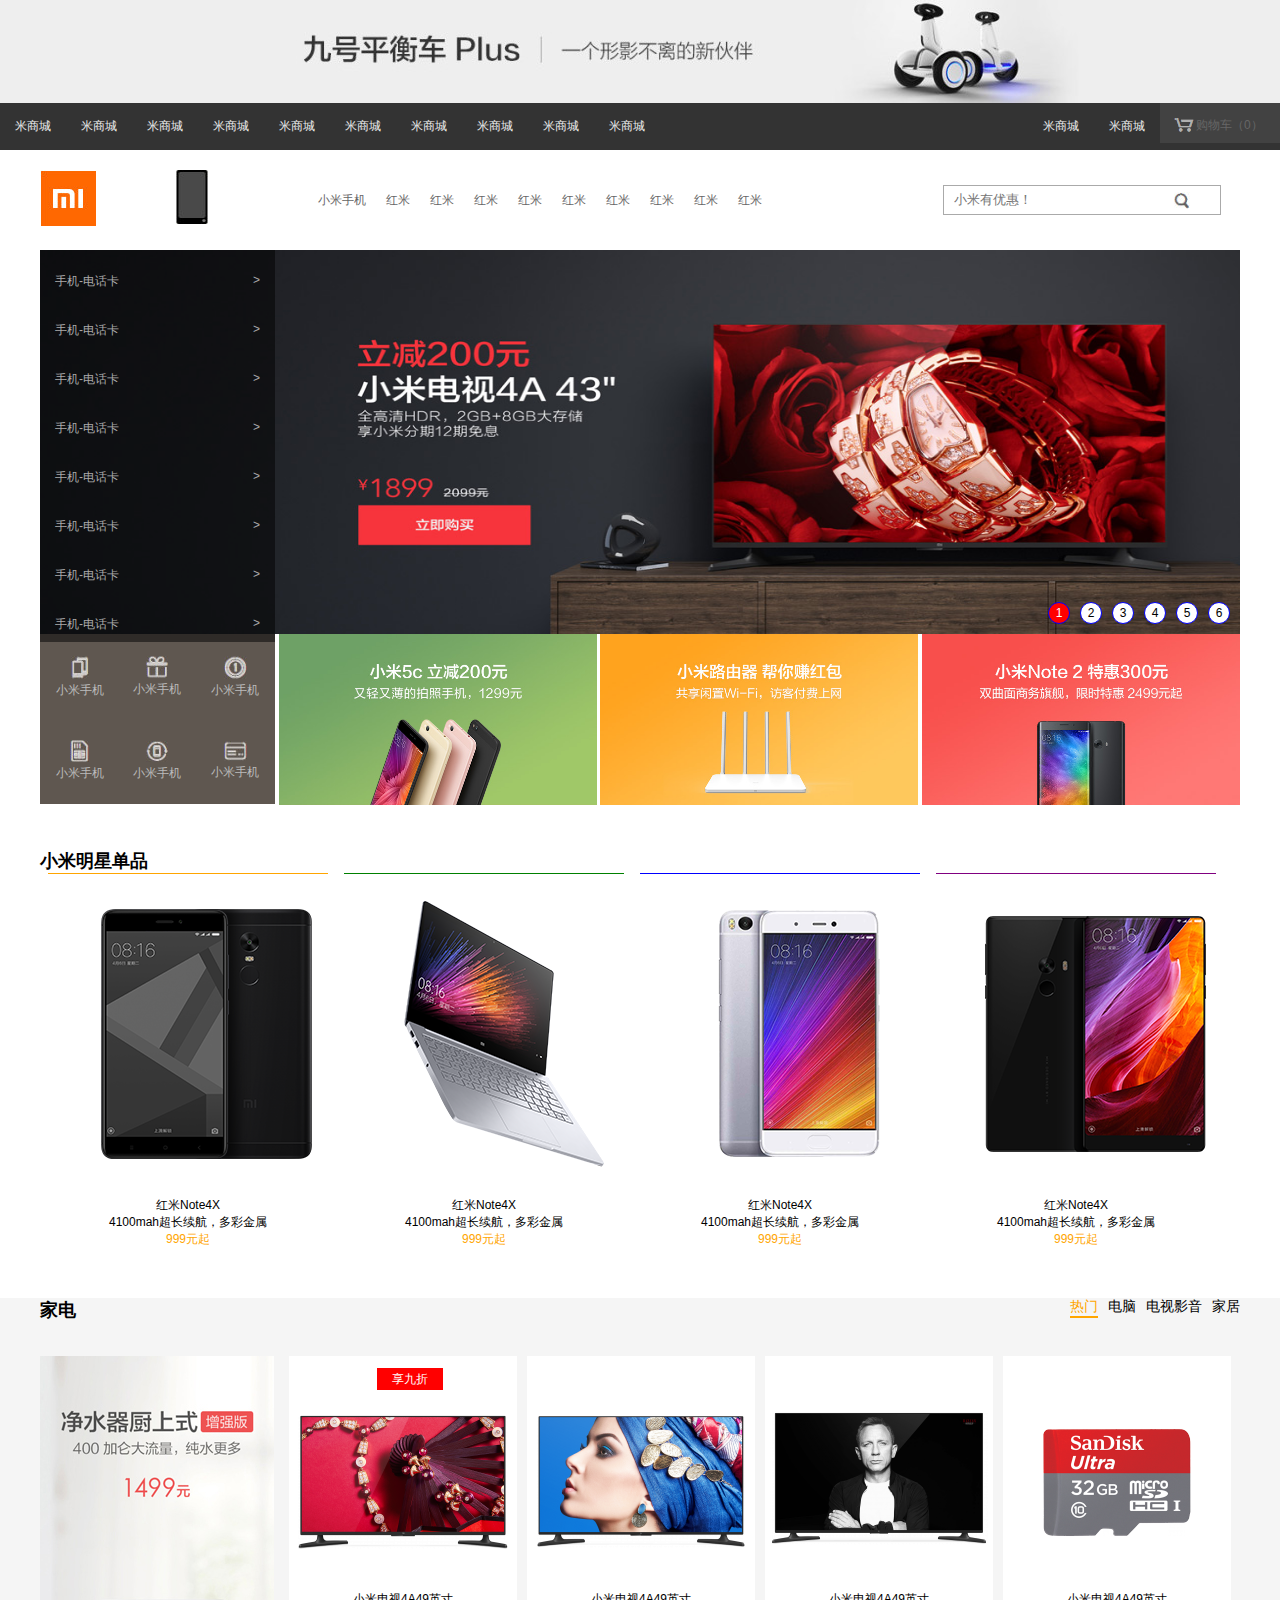
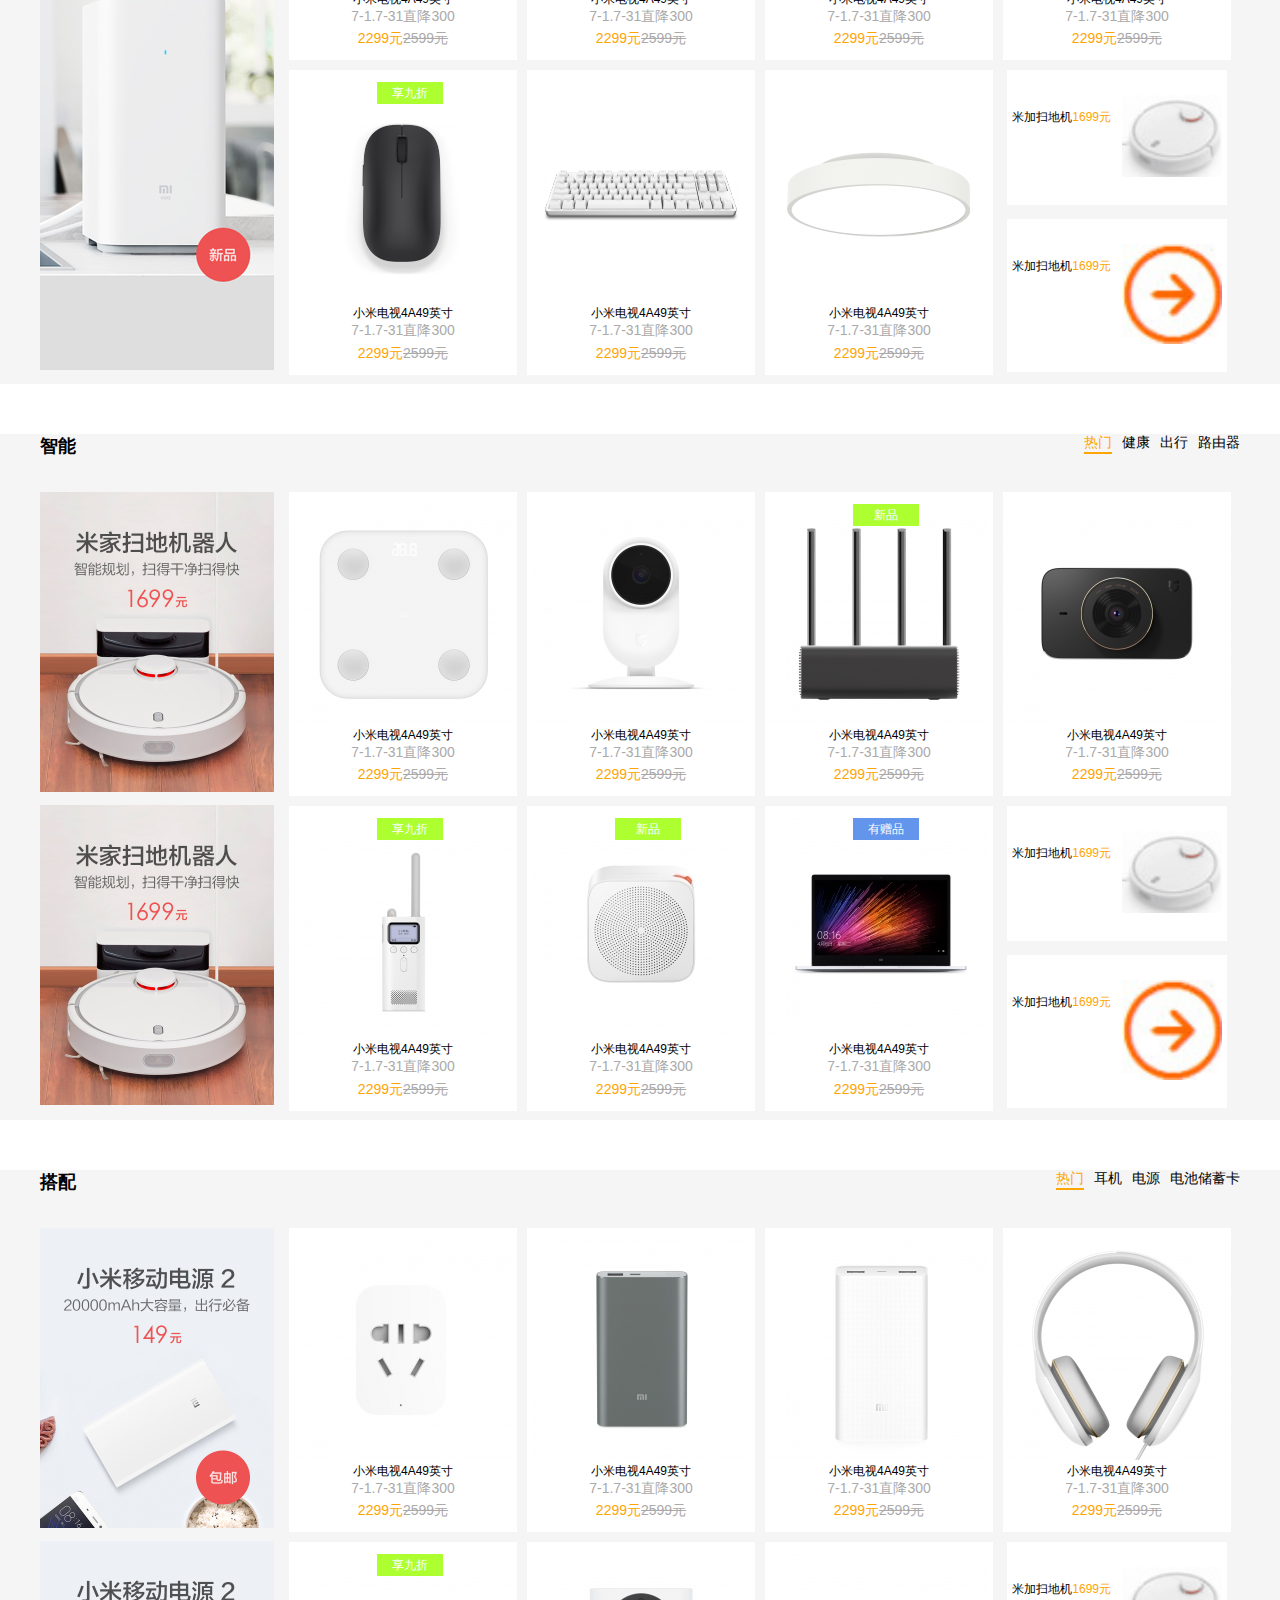
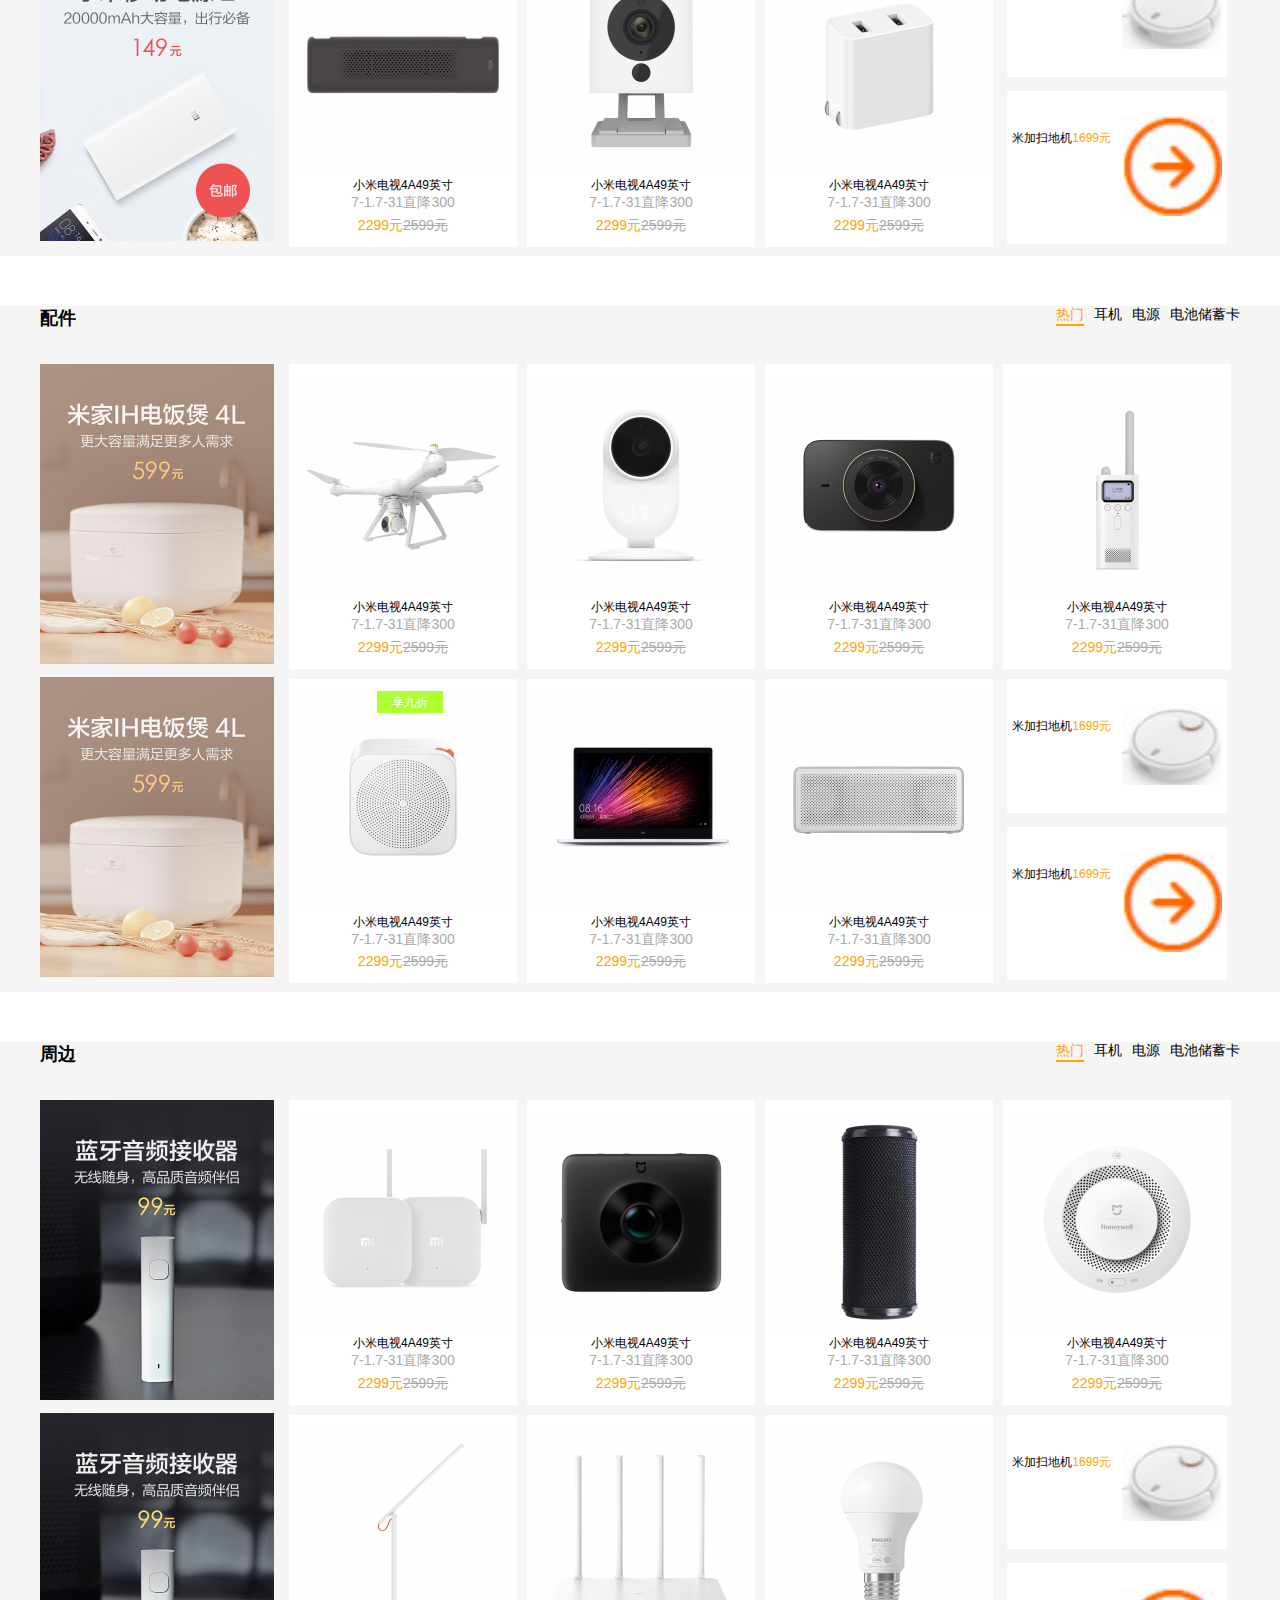
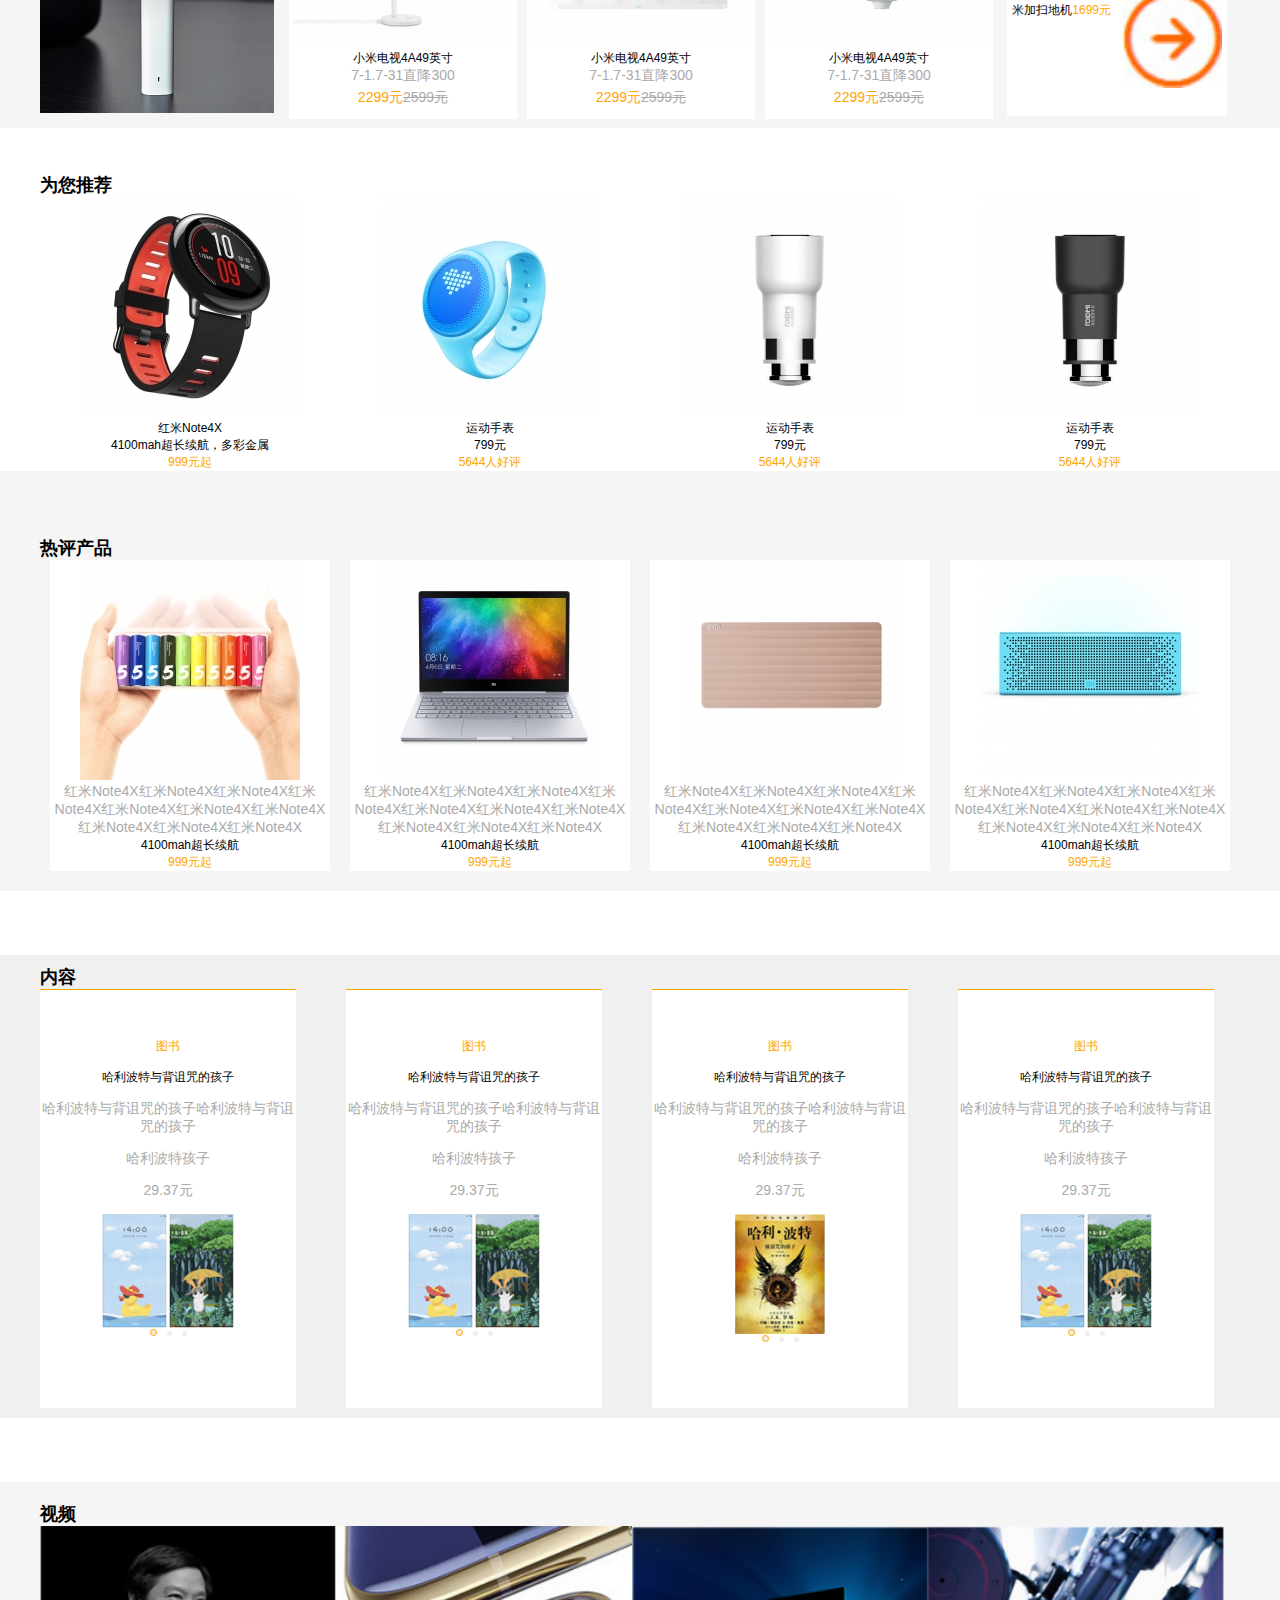
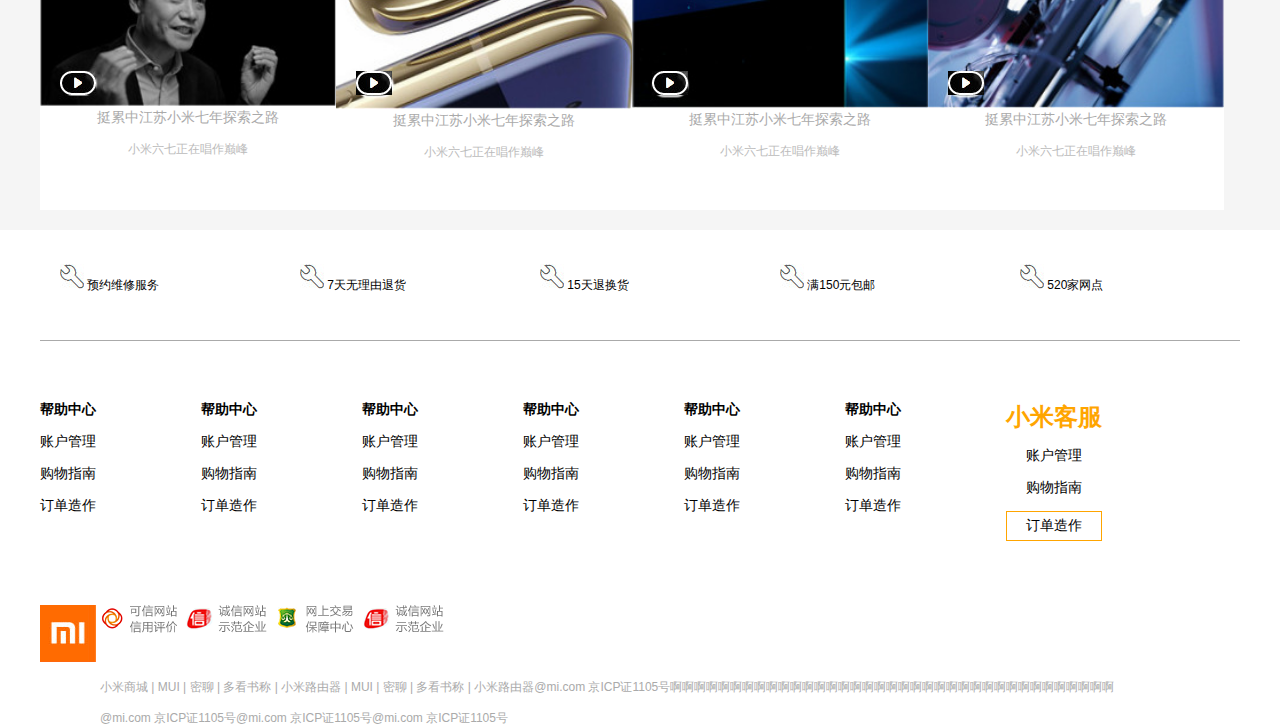
==== commit e0cf8b40: "txt" ====
--- a/index.html
+++ b/index.html
@@ -60,7 +60,7 @@
 								<div class="car">
 									<img src="img/未标题-2.png"/>
 									<p>购物车（0）</p>
-									<div id="car_content" style="height: 0px;width:0px ;margin-top:40px;background-color: #424242;z-index: 999;position: absolute;right: 75px;">
+									<div id="car_content" style="height: 0px;width:0px ;margin-top:40px;background-color: #424242;z-index: 999;position: absolute;right: 0px;">
 										
 									</div>
 								</div>
--- a/aaa/item-code.css
+++ b/aaa/item-code.css
@@ -6,7 +6,7 @@
 .nav {
   background: #333; }
   .nav .nav-a {
-    width: 1200px;
+    width: 100%;
     margin: 0 auto; }
     .nav .nav-a .nav-ul-li {
       float: left;
